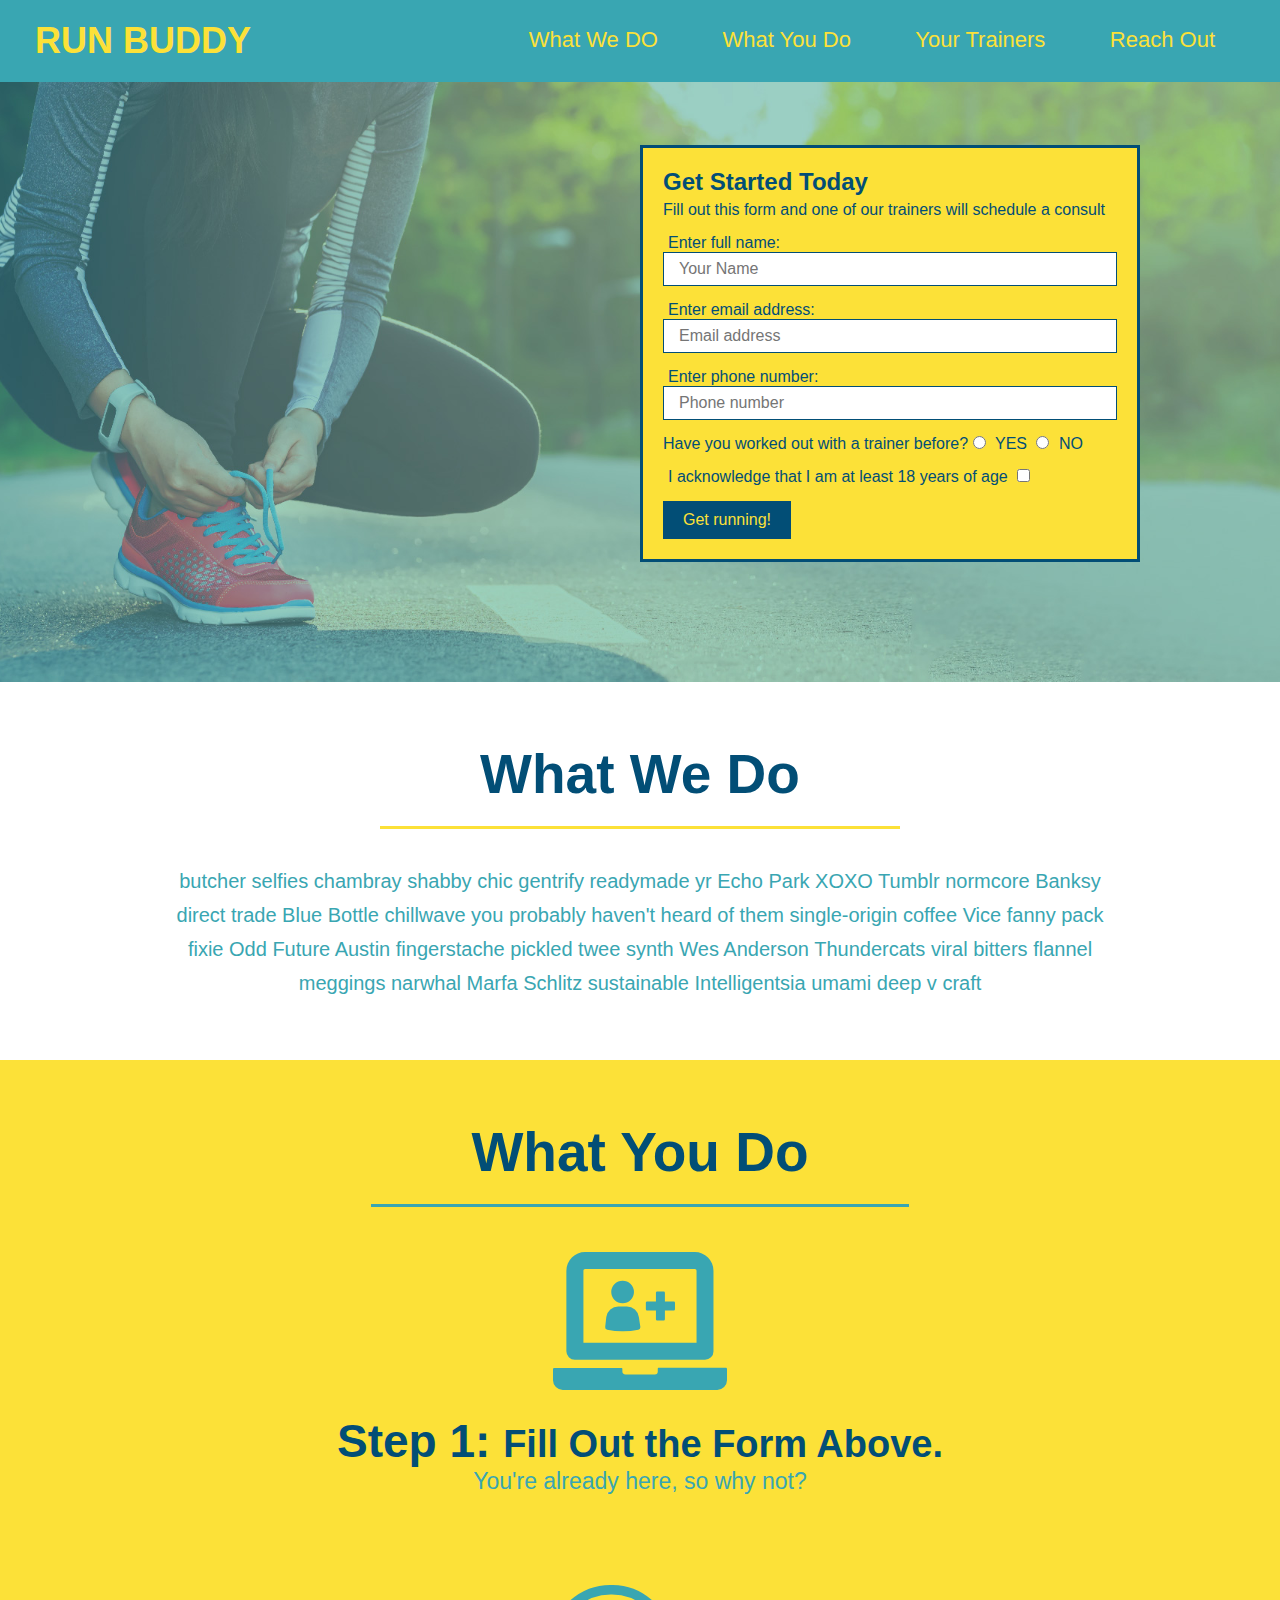
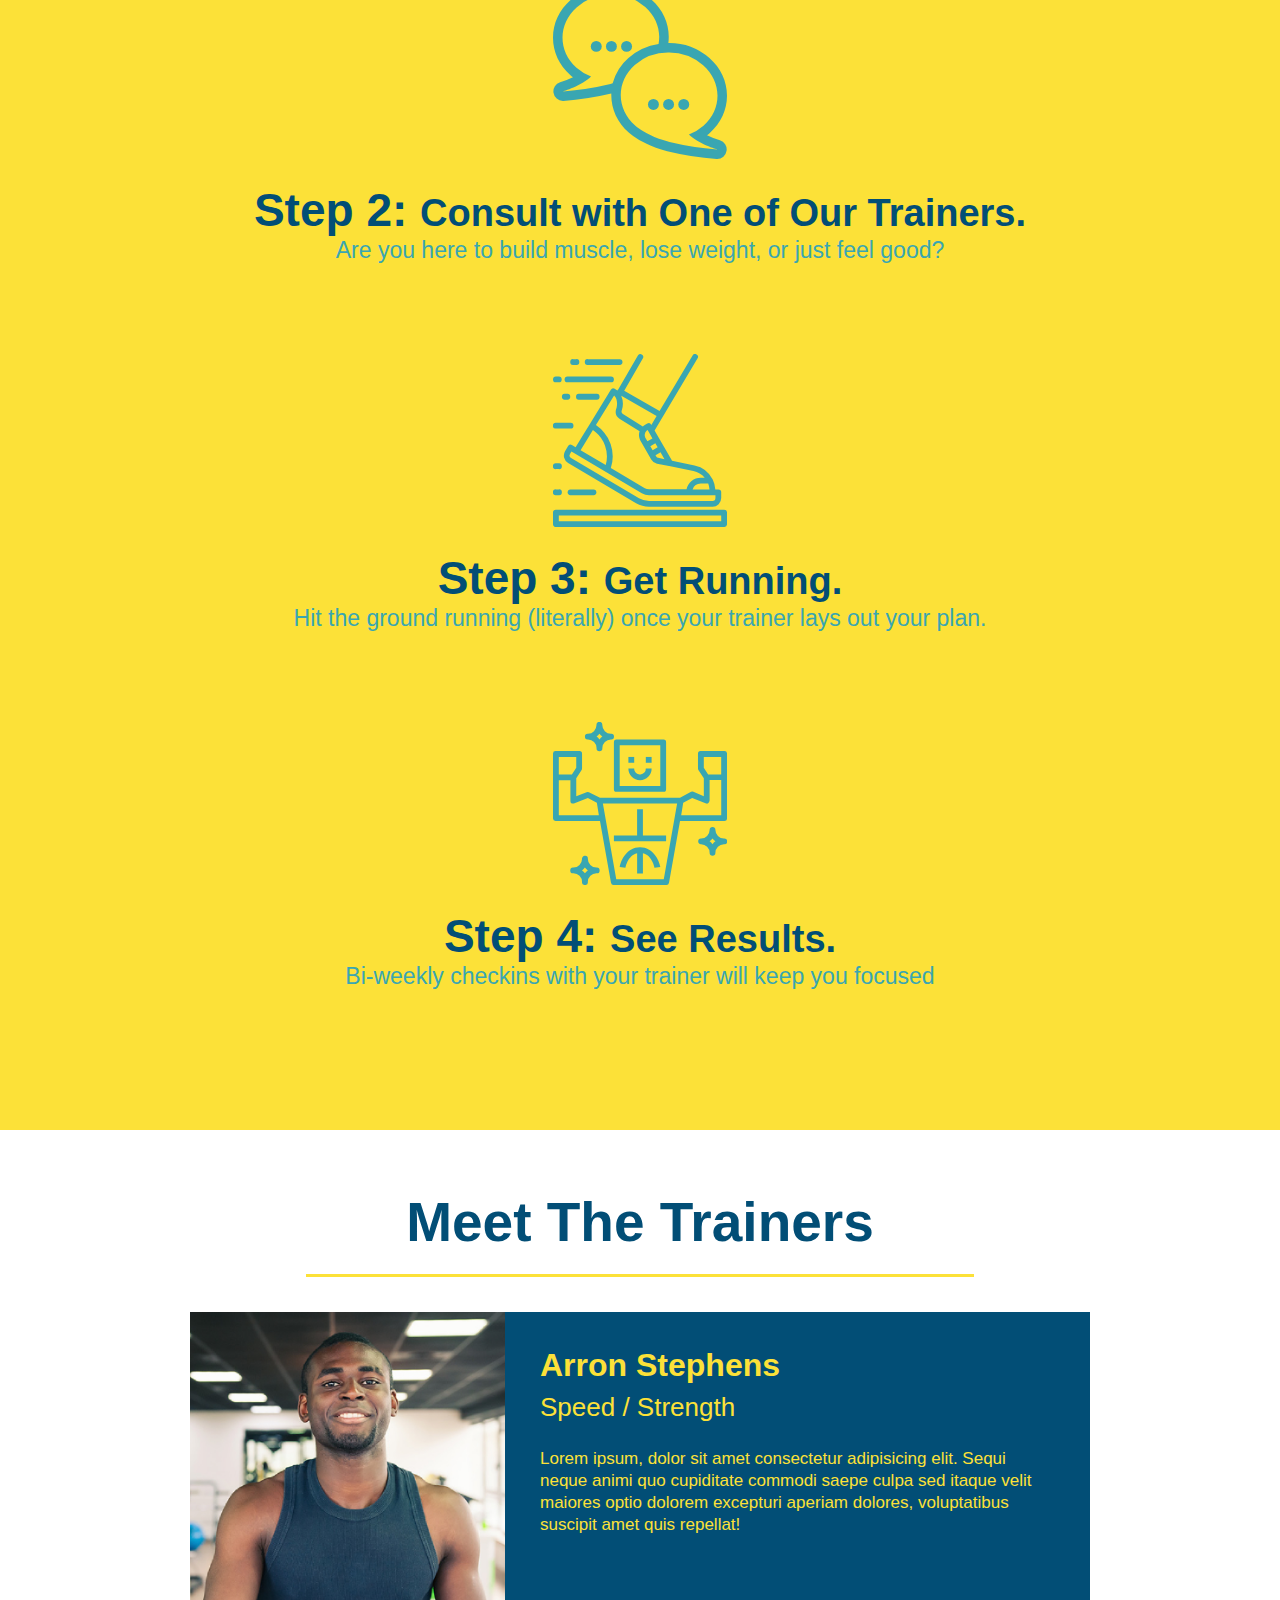
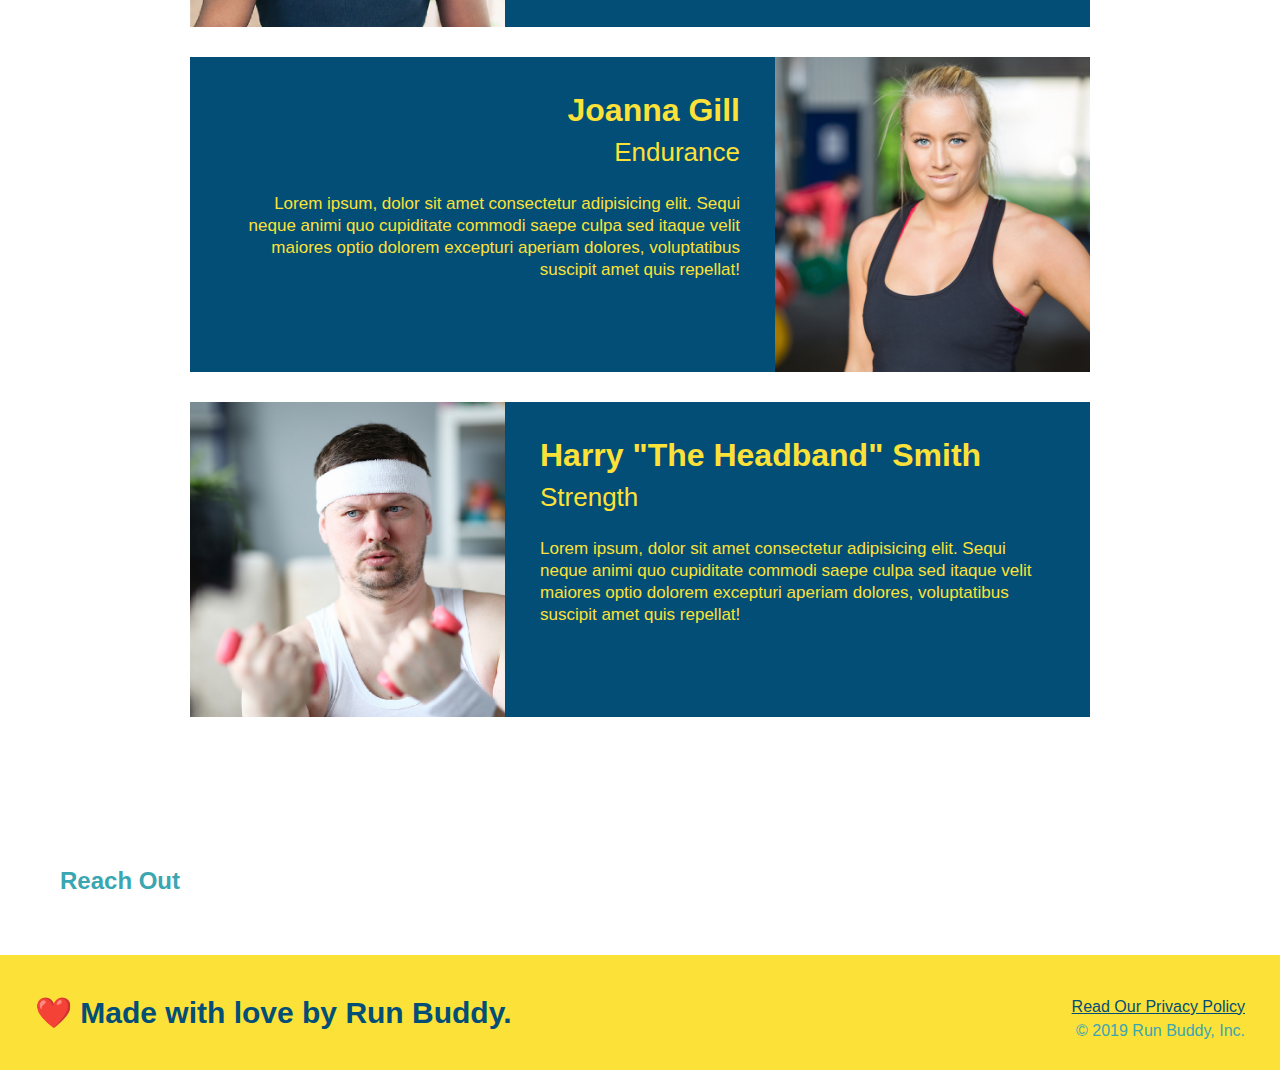
==== index.html @ ff58d026 "completed meet the trainers section" ====
<!DOCTYPE html>
<html lang="en">

<!-- PAGE SET UP AND TITLE SECTION -->

    <head>

    <!-- page links -->

        <!-- external folder link css-->

            <link rel="stylesheet" href="./assets/css/style.css">

        <!-- Character Set -->
        
            <meta charset="UTF-8"/>

        <!-- Title -->

            <title>Run Buddy</title>

    </head>

<!-- END PAGE SET UP AND TITLE SECTION -->

<!-- HEADER AND BODY SECTION -->

    <body>
    
    <!-- navigation -->

            <header>

                <h1> 
        <!-- Link to top directory -->

                    <a href="/">RUN BUDDY</a>
                </h1>
                <nav>
        <!-- Unordered list element-->

                    <ul>
        <!-- List item element-->

                        <li>
        <!-- Anchor element-->

                            <a href="#what-we-do">What We DO</a>
                        </li>
                        <li>
                            <a href="#what-you-do">What You Do</a>
                        </li>
                        <li>
                            <a href="#your-trainers">Your Trainers</a>
                        </li>
                        <li>
                            <a href="#reach-out">Reach Out</a>
                        </li>
                    </ul>
                </nav>
            </header>

<!-- END HEADER SECTION -->

<!-- BEGIN HERO SECTION -->

    <!-- Creates hero/jumbotron -->

            <section class="hero">
                <div class="hero-form">
                    <h3>Get Started Today</h3>
                        <p>Fill out this form and one of our 
                            trainers will schedule a consult</p>

    <!-- Add form element/Sign up form -->

                <form>

        <!-- Add text fields -->

                    <label for="name">Enter full name:</label>
                    <input type="text" placeholder="Your Name" name="name" id="name" class="form-input"/>

                    <label for="email address">Enter email address:</label>
                    <input type="email" placeholder="Email address" name="email" id="email" class="form-input"/>

                    <label for="phone">Enter phone number:</label>
                    <input type="tel" placeholder="Phone number" name="phone" id="phone" class="form-input"/>

        <!-- Add radio button input for customer information -->
                    <p>
                        Have you worked out with a trainer before?

        <!-- Add YES button-->

                        <input type="radio" name="trainer-confirm" id="trainer-yes" />
                        <label for="trainer-yes">YES</label>

        <!-- Add NO button-->

                        <input type="radio" name="trainer-confirm" id="trainer-no" />
                        <label for="trainer-no">NO</label>
                    </p>

        <!-- Add checkbox input for age consent -->
                    <p>
                        <label for="checkbox">
                              I acknowledge that I am at least 18 years of age
                        </label>
                        <input type="checkbox" name="age-confirm" id="checkbox" />

                    </p>

        <!-- Submission button -->

                        <button type="submit">
                            Get running!
                        </button>
                     
                </form>
                
                </div>
            </section>

<!-- END HERO SECTION -->

<!-- BEGIN "what we do" section -->

            <section id="what-we-do" class="intro">
                <h2 Class="section-title primary-border">What We Do</h2>
                <p>
                    butcher selfies chambray shabby chic gentrify readymade yr Echo Park XOXO 
                    Tumblr normcore Banksy direct trade Blue Bottle chillwave you probably haven't 
                    heard of them single-origin coffee Vice fanny pack fixie Odd Future Austin 
                    fingerstache pickled twee synth Wes Anderson Thundercats viral bitters flannel 
                    meggings narwhal Marfa Schlitz sustainable Intelligentsia umami deep v craft
                </p>
            </section>

<!-- END "what we do" section-->

<!-- BEGIN "what you do" section -->

            <section id="what-you-do" class="steps">
                <h2 class="section-title secondary-border">What You Do</h2>

                <div>

    <!-- insert SVG-1 image & Step 1 content-->

                    <img src="./assets/images/01-04-svgs/step-1.svg" alt="" />
                    <h3>Step 1: <span>Fill Out the Form Above.</span></h3>
                    <p>You're already here, so why not?</p>
                </div>

                <div>

    <!-- insert SVG-2 image & Step 2 content -->

                    <img src="./assets/images/01-04-svgs/step-2.svg" alt="" />
                    <h3>Step 2: <span>Consult with One of Our Trainers.</span></h3>
                    <p>Are you here to build muscle, lose weight, or just feel good?</p>
                </div>

                <div>

    <!-- insert SVG-3 image & Step 3 content-->

                    <img src="./assets/images/01-04-svgs/step-3.svg" alt="" />
                    <h3>Step 3: <span>Get Running.</span></h3>
                    <p>Hit the ground running (literally) once your trainer lays out your plan.</p>
                </div>

                <div>

    <!-- insert SVG-4 image & Step 4 content-->

                    <img src="./assets/images/01-04-svgs/step-4.svg" alt="" />
                    <h3>Step 4: <span>See Results.</span></h3>
                    <p>Bi-weekly checkins with your trainer will keep you focused</p>
                </div>

            </section>

<!-- END "what you do" section-->

        
<!-- BEGIN "meet the trainers" section -->

    <!-- TRAINER 1: Arron Stephens -->

            <section id="your-trainers" class="trainers">
                <h2 class="section-title primary-border">
                    Meet The Trainers
                </h2>

                <article class="trainer">
                    <img src="./assets/images/trainer-1.jpg" alt="Arron Stephens in his workout clothes, ready to pump iron" />
                    <div class="trainer-bio text-left">
                        <h3>Arron Stephens</h3>
                        <h4>Speed / Strength</h4>
                        <p>
                            Lorem ipsum, dolor sit amet consectetur adipisicing elit. 
                            Sequi neque animi quo cupiditate commodi saepe culpa sed
                            itaque velit maiores optio dolorem excepturi aperiam dolores, 
                            voluptatibus suscipit amet quis repellat!
                        </p>
                    </div>                  
                </article>
        
    <!-- TRAINER 2: Joanna Gill -->

                <article class="trainer">
                    <div class="trainer-bio text-right">
                        <h3>Joanna Gill</h3>
                        <h4>Endurance</h4>
                        <p>
                            Lorem ipsum, dolor sit amet consectetur adipisicing elit. 
                            Sequi neque animi quo cupiditate commodi saepe culpa sed
                            itaque velit maiores optio dolorem excepturi aperiam dolores, 
                            voluptatibus suscipit amet quis repellat!
                        </p>
                    </div>
                    <img src="./assets/images/trainer-2.jpg" alt="Joanna Gill cooling off after a workout" />
                </article>

    <!-- TRAINER 3: Harry "The Headband" Smith -->

                <article class="trainer">
                    <img src="./assets/images/trainer-3.jpg" alt="Harry Smith wearing a headband and lifting comically small pink weights" />
                    <div class="trainer-bio text-left">
                        <h3>Harry "The Headband" Smith</h3>
                        <h4>Strength</h4>
                        <p>
                            Lorem ipsum, dolor sit amet consectetur adipisicing elit. 
                            Sequi neque animi quo cupiditate commodi saepe culpa sed
                            itaque velit maiores optio dolorem excepturi aperiam dolores, 
                            voluptatibus suscipit amet quis repellat!
                        </p>
                    </div>
                </article>

            </section>

<!-- END "meet the trainers" section -->

<!-- BEGIN "reach out" section -->

            <section id="reach-out">
                <h2>Reach Out</h2>
            </section>

<!-- END "reach out" section -->

        
<!-- BEGIN footer -->

            <footer>
                <h2>
                    ❤️ Made with love by Run Buddy.
                </h2>

<!-- copyright & privacy policy section-->

                    <div>
                        <a href="#">Read Our Privacy Policy</a><br />
                        &copy; 2019 Run Buddy, Inc.
                    </div>

            </footer>

<!-- END footer -->

    </body>

<!-- END body section -->

</html>
---- assets/css/style.css ----
/* BEGIN FULL PAGE STYLE SHEET*/

* {
    margin: 0;
    padding: 0;
    box-sizing: border-box;
}

/* END FULL PAGE STYLE SHEET*/

/* BEGIN header style sheet */

    header {
        padding: 20px 35px;
        background-color: #39a6b2;
    }

    /* apply color, size, weight, and margin to title*/
        header h1 {
            font-weight: bold;
            font-size: 36px;
            color: #fce138;
            margin: 0;
            display: inline;
        }

    /* apply color and text-decoration to header hyperlinks */
        header a {
            text-decoration: none;
            color: #fce138;
        }

    /* moved header hyperlinks to right side of page*/
        header nav {
            float: right;
            margin: 7px 0; 
        }

    /* made the header hyperlinks inline*/
        header nav ul li {
        display: inline;
        }

            header nav ul li a {
            margin: 0 30px;
            font-weight: lighter;
            font-size: 22px;
            }

    /* apply styles and color to body */
        body {
            color: #39a6b2;
            font-family: Arial, Helvetica, sans-serif;
        }

/*BEGIN Footer style sheet*/

    footer {
        background: #fce138;
        width: 100%;
        padding: 40px 35px;
    }
        footer h2 {
            display: inline;
            color: #024e76;
            font-size: 30px;
            margin: 0;
        }

        footer div {
            float: right;
            line-height: 1.5;
            text-align: right;
        }

    footer a {
        color: #024e76;
    }

/*END Footer style sheet*/

/*BEGIN Hero Style Sheet*/
    .hero {
        background-image: url("../images/hero-bg.jpg");
        height: 600px;
        background-size: cover;
        background-position: center;
        position: relative;
    }
/*END Hero Style Sheet*/

/*Sign up box style sheet*/

        .hero-form {
            background-color: #fce138;
            padding: 20px;
            width: 500px;
            color: #024e76;
            border-style: solid;
            border-width: 3px;
            border-color: #024e76;
            position: absolute;
            bottom: 120px;
            right: 140px;
        }

        .hero-form p {
            margin: 5px 0 15px 0;
        }

        .hero-form h3 {
            font-size: 24px;
            margin: 0;
        }

        .form-input {
            border: 1px solid #024e76;
            display: block;
            padding: 7px 15px;
            font-size: 16px;
            color: #024e76;
            width: 100%;
            margin-bottom: 15px;
        }

        .hero-form label {
            margin: 5px 5px;
        }

        .hero-form button {
            color:#fce138;
            background-color: #024e76;
            border: none;
            padding: 10px 20px;
            font-size: 16px;
        }
/*END sign up box style sheet*/

/*BEGIN 'what-we-do' style sheet*/
    .intro {
        text-align: center;
    }

        .intro p {
            margin: 0 auto;
            line-height: 1.7;
            color: #39a6b2;
            width: 80%;
            font-size: 20px;
        }
/*END 'what-we-do' style sheet*/

/*BEGIN 'what-you-do' style sheet*/
      .steps {
          text-align: center;
          background: #fce138;
      }

      .steps div {
          margin-bottom: 80px;
      }

      .steps img {
          width: 15%;
          margin: 10px 0;
      }

      .steps h3 {
          color: #024e76;
          font-size: 46px;
          margin-top:10px;
      }

      .steps p {
          color: #39a6b2;
          font-size: 23px;
      }

      .steps span {
          font-size: 38px;
      }
/*END 'what-you-do' style sheet*/

/* BEGIN Trainer's style sheet*/

      .trainers {
          text-align: center;
      }

      .trainer {
          overflow: auto;
          width: 900px;
          margin: 0 auto 30px auto;
          background: #024e76;
          color: #fce138;
      }

      .trainer img {
        width: 35%;
        float: left;
      }
      
      .trainer-bio {
        padding: 35px;
        float: left;
        width: 65%;
      }

      .trainer-bio h3 {
        font-size: 32px;
        margin-bottom: 8px;
      }
      
      .trainer-bio h4 {
        font-weight: lighter;
        font-size: 26px;
        margin-bottom: 25px;
      }
      
      .trainer-bio p {
        font-size: 17px;
        line-height: 1.3;
      }


/*BEGIN General page style sheet*/

    section {
        padding: 60px; 
    }

    .section-title {
        font-size: 55px;
        color: #024e76;
        margin-bottom: 35px;
        padding: 0 100px 20px 100px;
        display: inline-block;
        border-bottom: 3px solid;
    }
  
    .primary-border {
    border-color: #fce138;
    }
  
    .secondary-border {
    border-color: #39a6b2;
    }
    
    .text-left {
        text-align: left;
      }
      
      .text-right {
        text-align: right;
      }
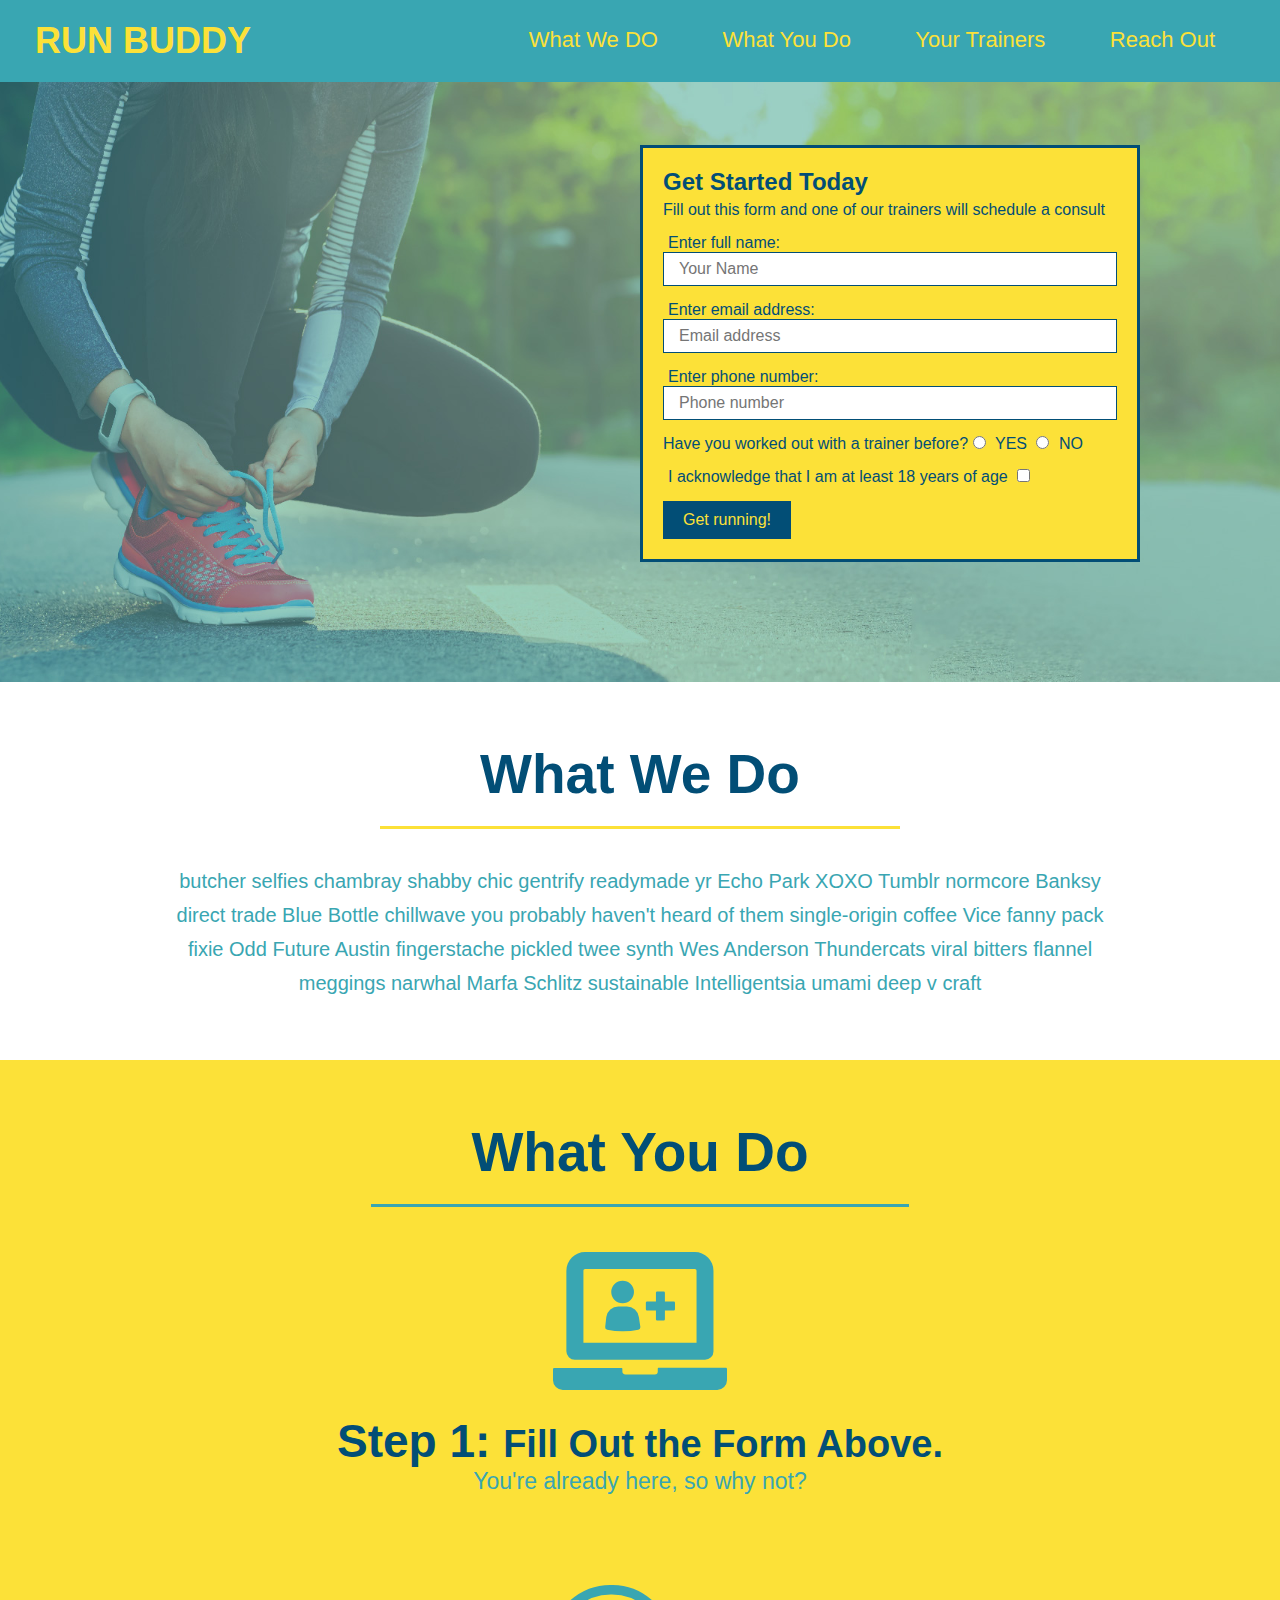
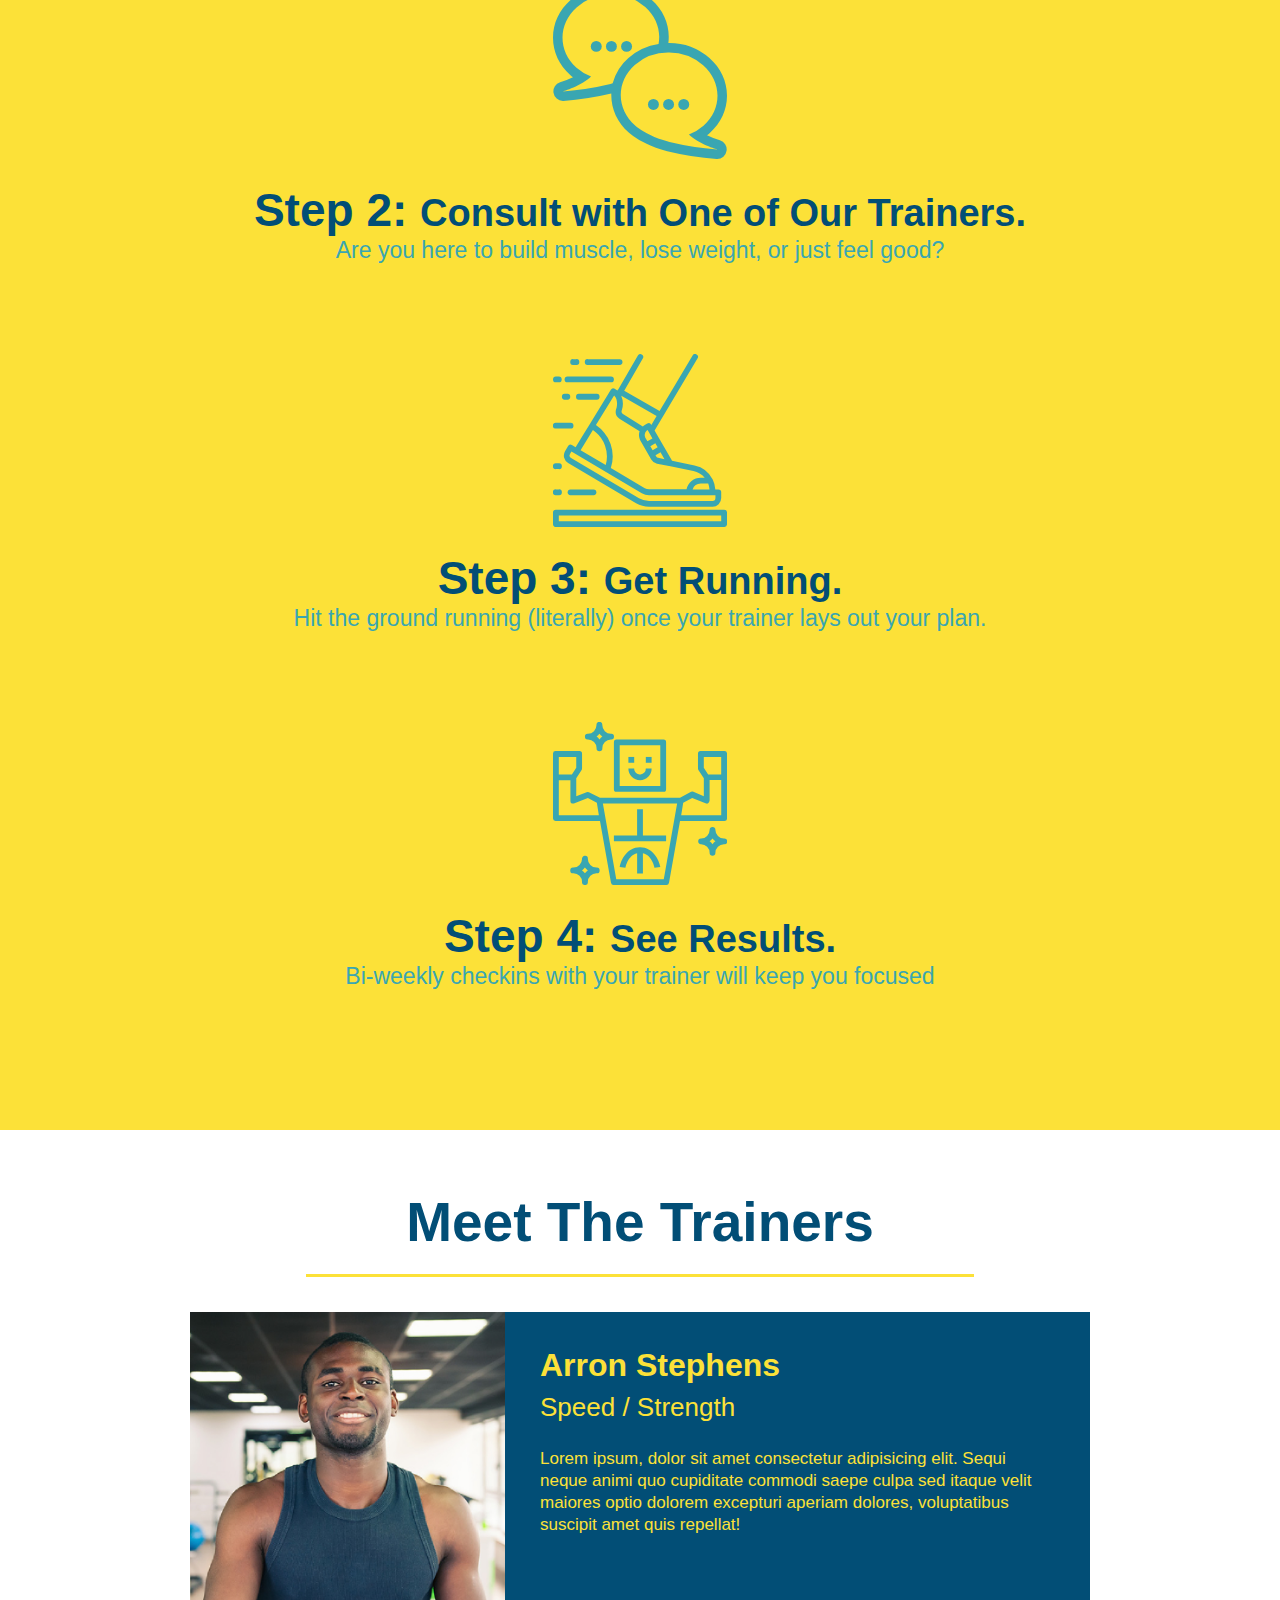
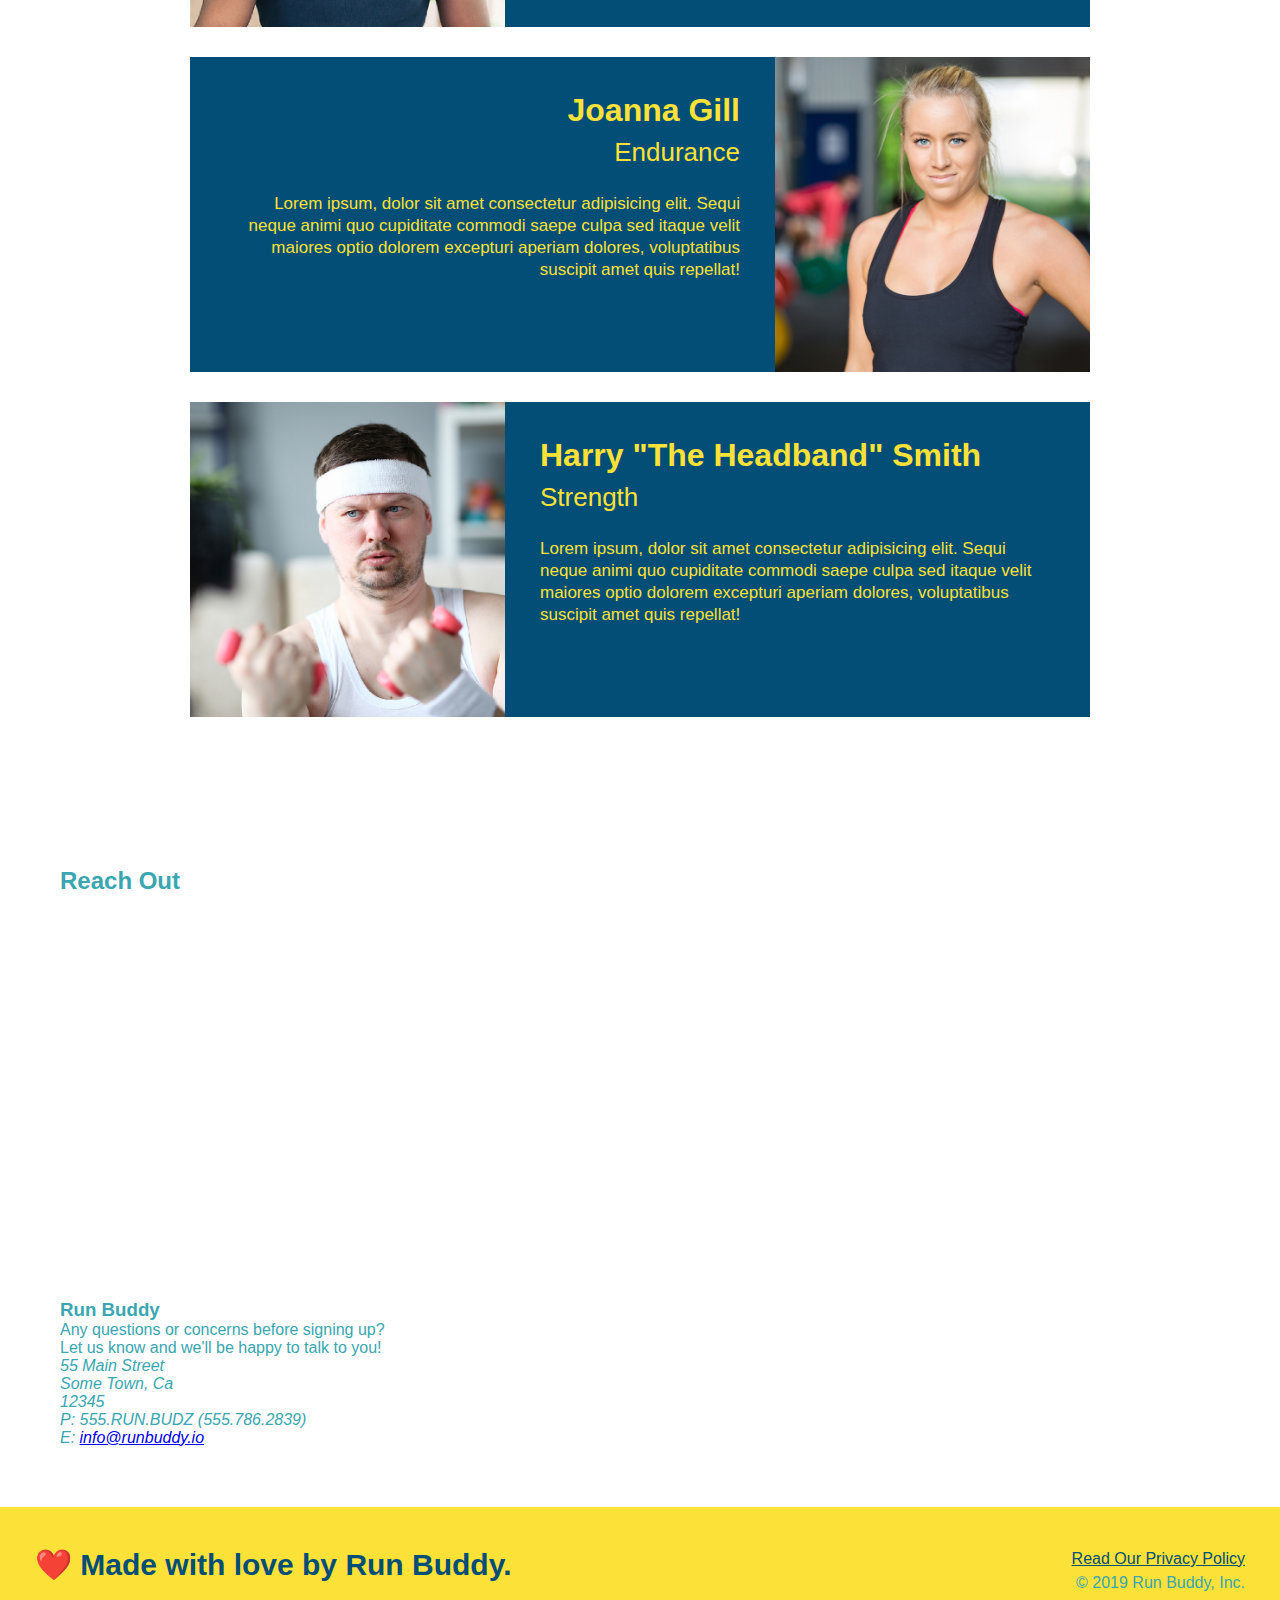
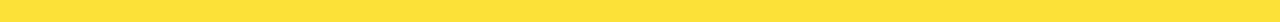
==== commit 9e9c7573: "add iframe - map and contact info" ====
--- a/index.html
+++ b/index.html
@@ -247,7 +247,40 @@
 <!-- BEGIN "reach out" section -->
 
             <section id="reach-out">
-                <h2>Reach Out</h2>
+                <h2>Reach Out
+
+                </h2>
+
+    <!-- Contact container -->
+    
+                <div class="contact-info">
+
+                    <iframe 
+                    src="https://www.google.com/maps/embed?pb=!1m18!1m12!1m3!1d3028.7516954581624!2d-111.89306318434684!3d40.6133017515843!2m3!1f0!2f0!3f0!3m2!1i1024!2i768!4f13.1!3m3!1m2!1s0x875289ad031d9597%3A0x64b063c6a89ed455!2s7400%20State%20St%2C%20Midvale%2C%20UT%2084047!5e0!3m2!1sen!2sus!4v1626980566387!5m2!1sen!2sus" 
+                    width="400" 
+                    height="400" 
+                    style="border:0;" 
+                    allowfullscreen="" 
+                    loading="lazy">
+
+                </iframe>
+
+                  <div>
+                    <h3>Run Buddy</h3>
+                    <p>
+                      Any questions or concerns before signing up?
+                      <br />
+                      Let us know and we'll be happy to talk to you!
+                    </p>
+                    <address>
+                      55 Main Street <br/>
+                      Some Town, Ca <br/>
+                      12345<br />
+                      P: 555.RUN.BUDZ (555.786.2839)<br/>
+                      E: <a href="mailto:info@runbuddy.io">info@runbuddy.io</a>
+                    </address>
+                  </div>
+
             </section>
 
 <!-- END "reach out" section -->
@@ -259,7 +292,7 @@
                 <h2>
                     ❤️ Made with love by Run Buddy.
                 </h2>
-
+    
 <!-- copyright & privacy policy section-->
 
                     <div>
--- a/assets/css/style.css
+++ b/assets/css/style.css
@@ -223,6 +223,7 @@
         line-height: 1.3;
       }
 
+/* END Trainer's style sheet*/
 
 /*BEGIN General page style sheet*/
 
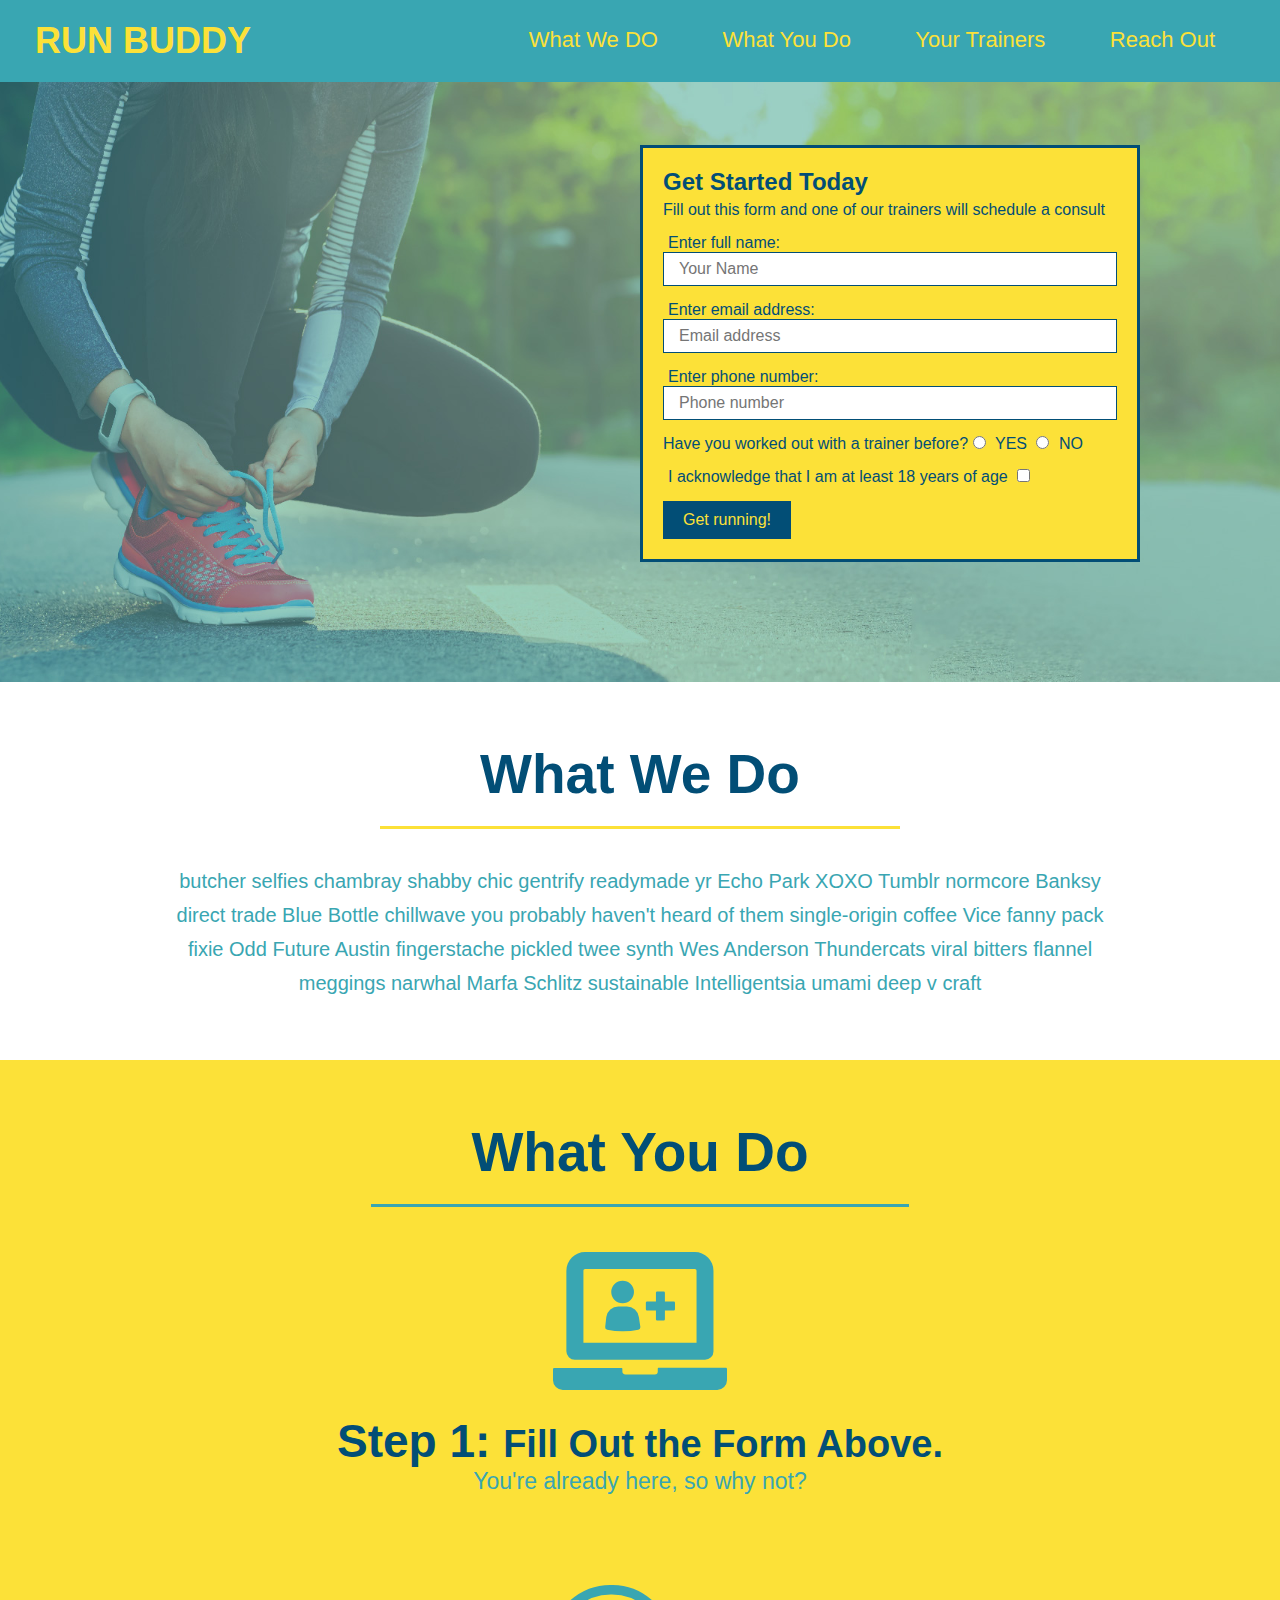
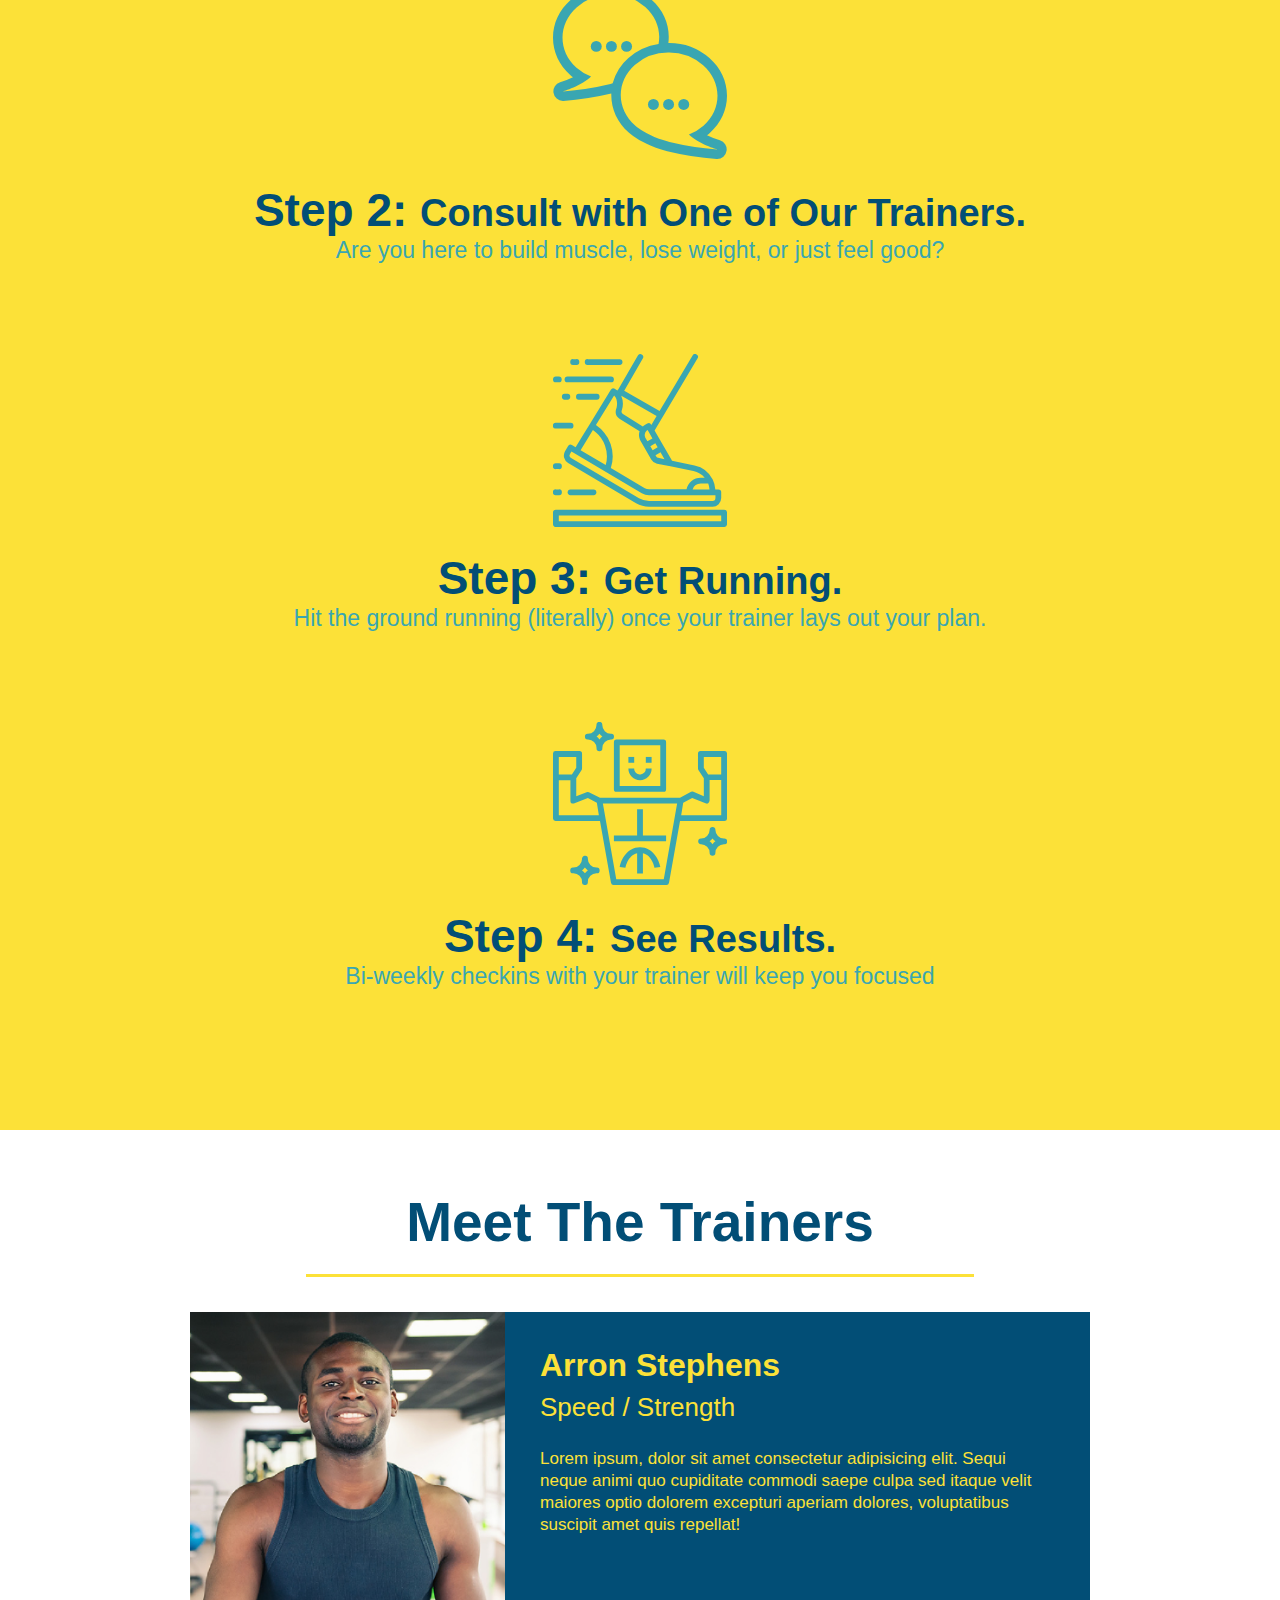
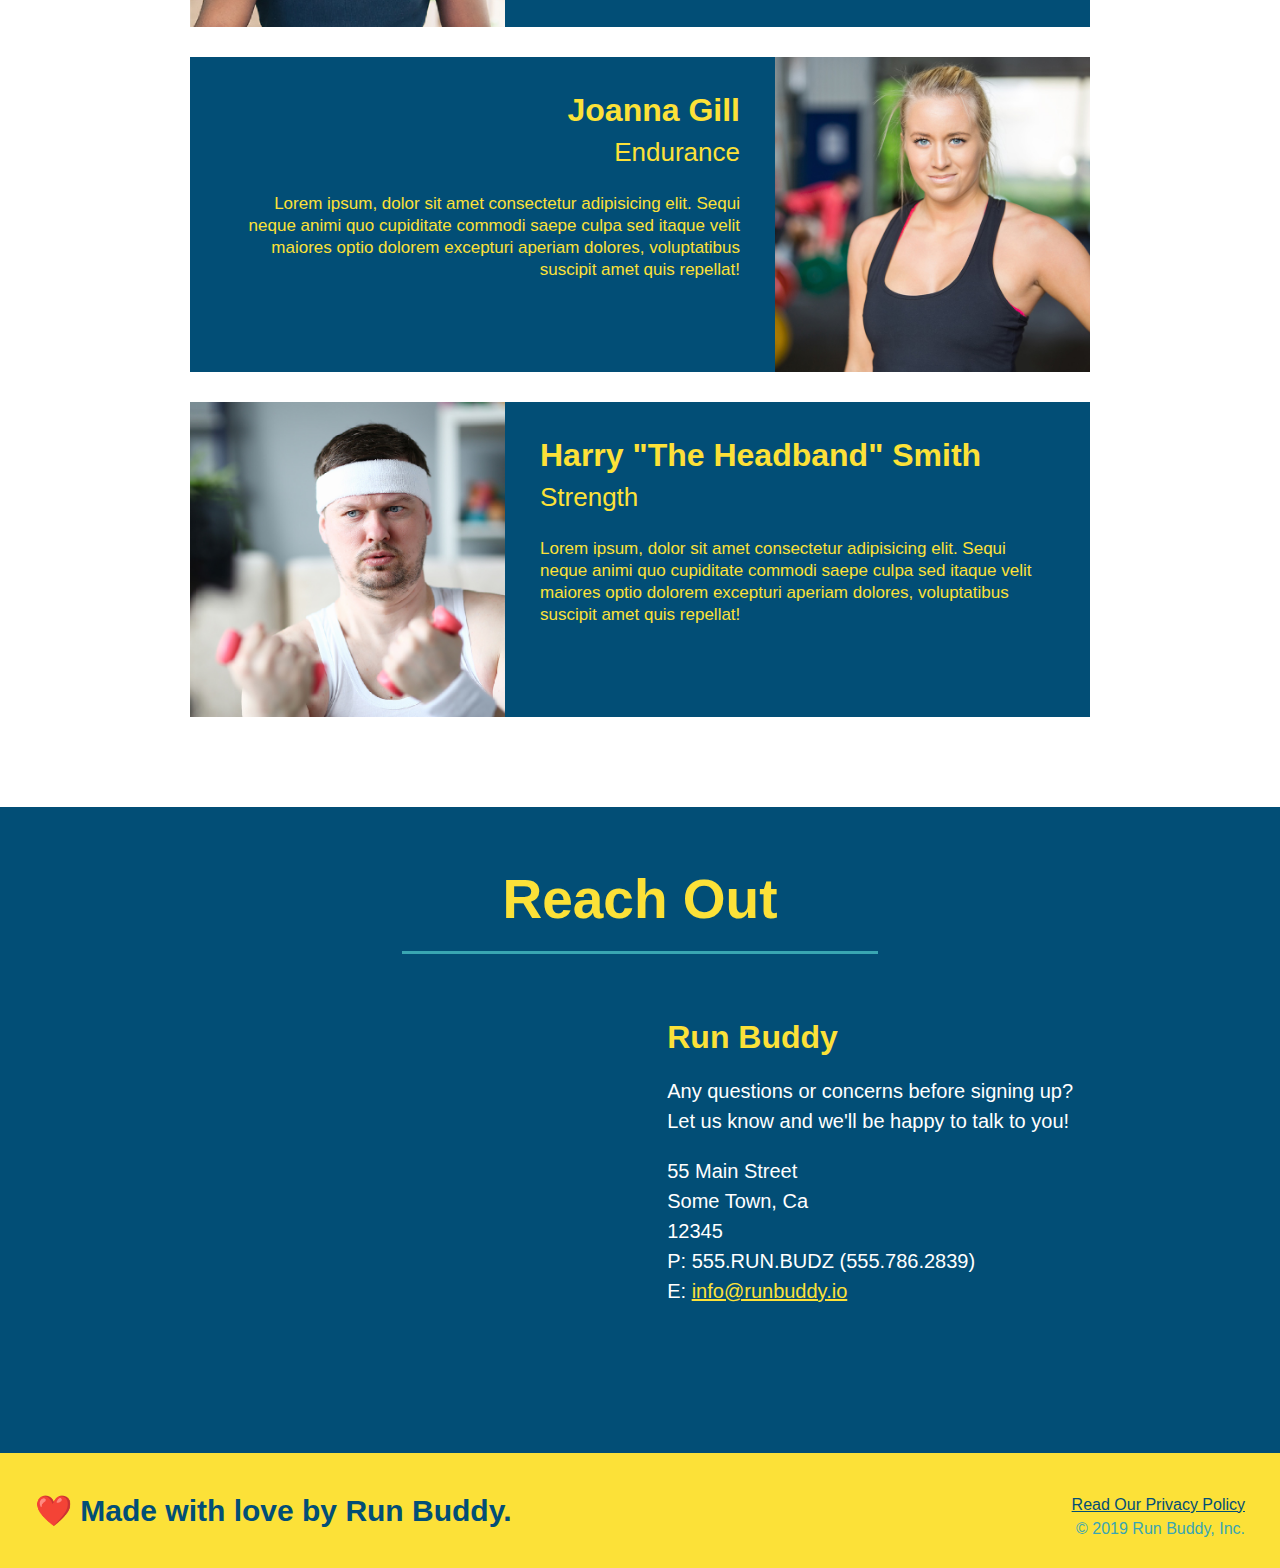
==== commit bff1c58b: "finished with landing page" ====
--- a/index.html
+++ b/index.html
@@ -246,16 +246,18 @@
 
 <!-- BEGIN "reach out" section -->
 
-            <section id="reach-out">
-                <h2>Reach Out
-
-                </h2>
+            <section id="reach-out" class="contact">
+
+                <h2 class="section-title secondary-border">Reach Out</h2>
 
     <!-- Contact container -->
     
                 <div class="contact-info">
 
+    <!-- Map placement -->                
+            
                     <iframe 
+
                     src="https://www.google.com/maps/embed?pb=!1m18!1m12!1m3!1d3028.7516954581624!2d-111.89306318434684!3d40.6133017515843!2m3!1f0!2f0!3f0!3m2!1i1024!2i768!4f13.1!3m3!1m2!1s0x875289ad031d9597%3A0x64b063c6a89ed455!2s7400%20State%20St%2C%20Midvale%2C%20UT%2084047!5e0!3m2!1sen!2sus!4v1626980566387!5m2!1sen!2sus" 
                     width="400" 
                     height="400" 
@@ -263,15 +265,20 @@
                     allowfullscreen="" 
                     loading="lazy">
 
-                </iframe>
+                    </iframe>
 
                   <div>
+    
+    <!-- Contact info placement-->
+
                     <h3>Run Buddy</h3>
+
                     <p>
                       Any questions or concerns before signing up?
                       <br />
                       Let us know and we'll be happy to talk to you!
                     </p>
+
                     <address>
                       55 Main Street <br/>
                       Some Town, Ca <br/>
@@ -279,7 +286,8 @@
                       P: 555.RUN.BUDZ (555.786.2839)<br/>
                       E: <a href="mailto:info@runbuddy.io">info@runbuddy.io</a>
                     </address>
-                  </div>
+
+                </div>
 
             </section>
 
--- a/assets/css/style.css
+++ b/assets/css/style.css
@@ -225,6 +225,50 @@
 
 /* END Trainer's style sheet*/
 
+/*BEGIN reach out style sheet*/
+
+      .contact {
+          text-align: center;
+          background-color: #024e76;
+      }
+
+      .contact h2 {
+          color: #fce138;
+      }
+
+      .contact-info iframe {
+        width: 400px;
+        height: 400px;
+      }
+
+      .contact-info div {
+        width: 410px;
+        display: inline-block;
+        vertical-align: top;
+        text-align: left;
+        margin: 30px 0 0 60px;
+        color: white;
+      }
+
+      .contact-info h3 {
+        color: #fce138;
+        font-size: 32px;
+      }
+      
+      .contact-info p, .contact-info address {
+        margin: 20px 0;
+        line-height: 1.5;
+        font-size: 20px;
+        font-style: normal;
+      }
+      
+      .contact-info a {
+        color: #fce138;
+      }
+      
+
+/* END reach out style sheet*/
+
 /*BEGIN General page style sheet*/
 
     section {
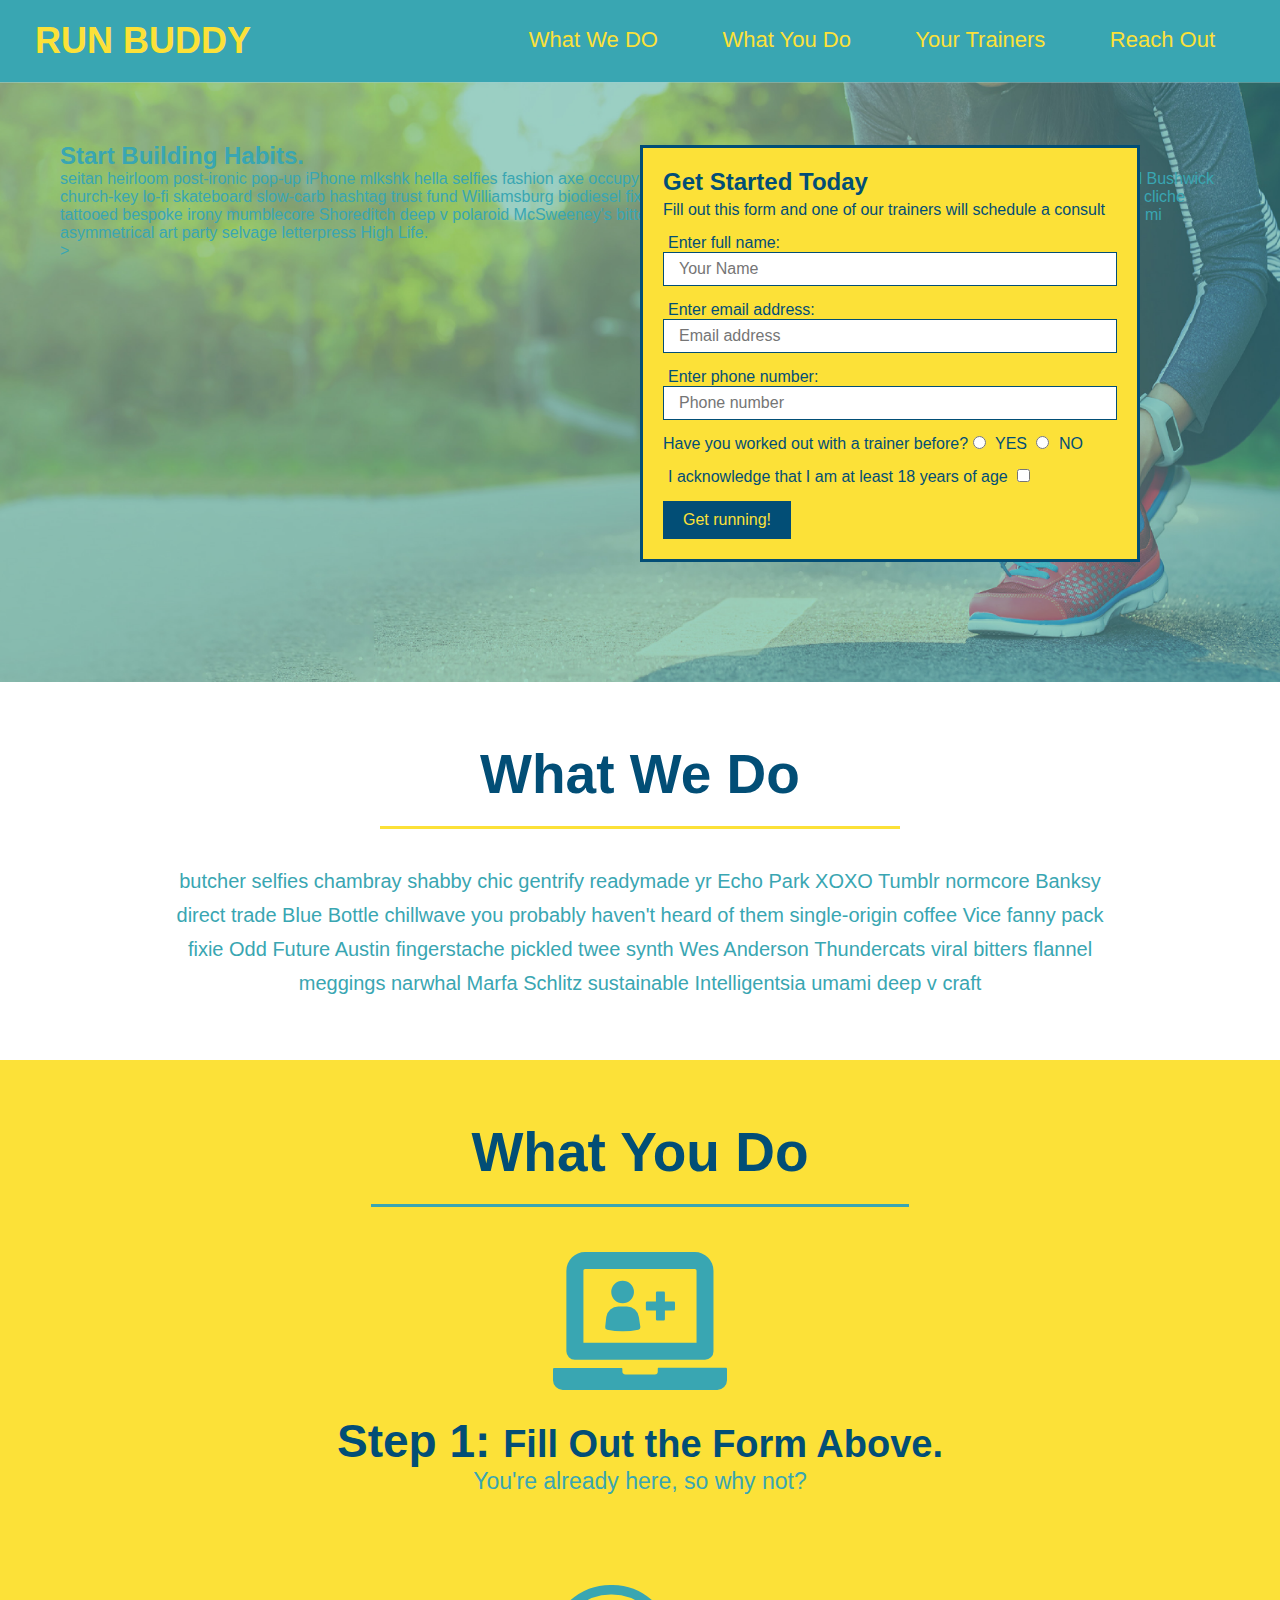
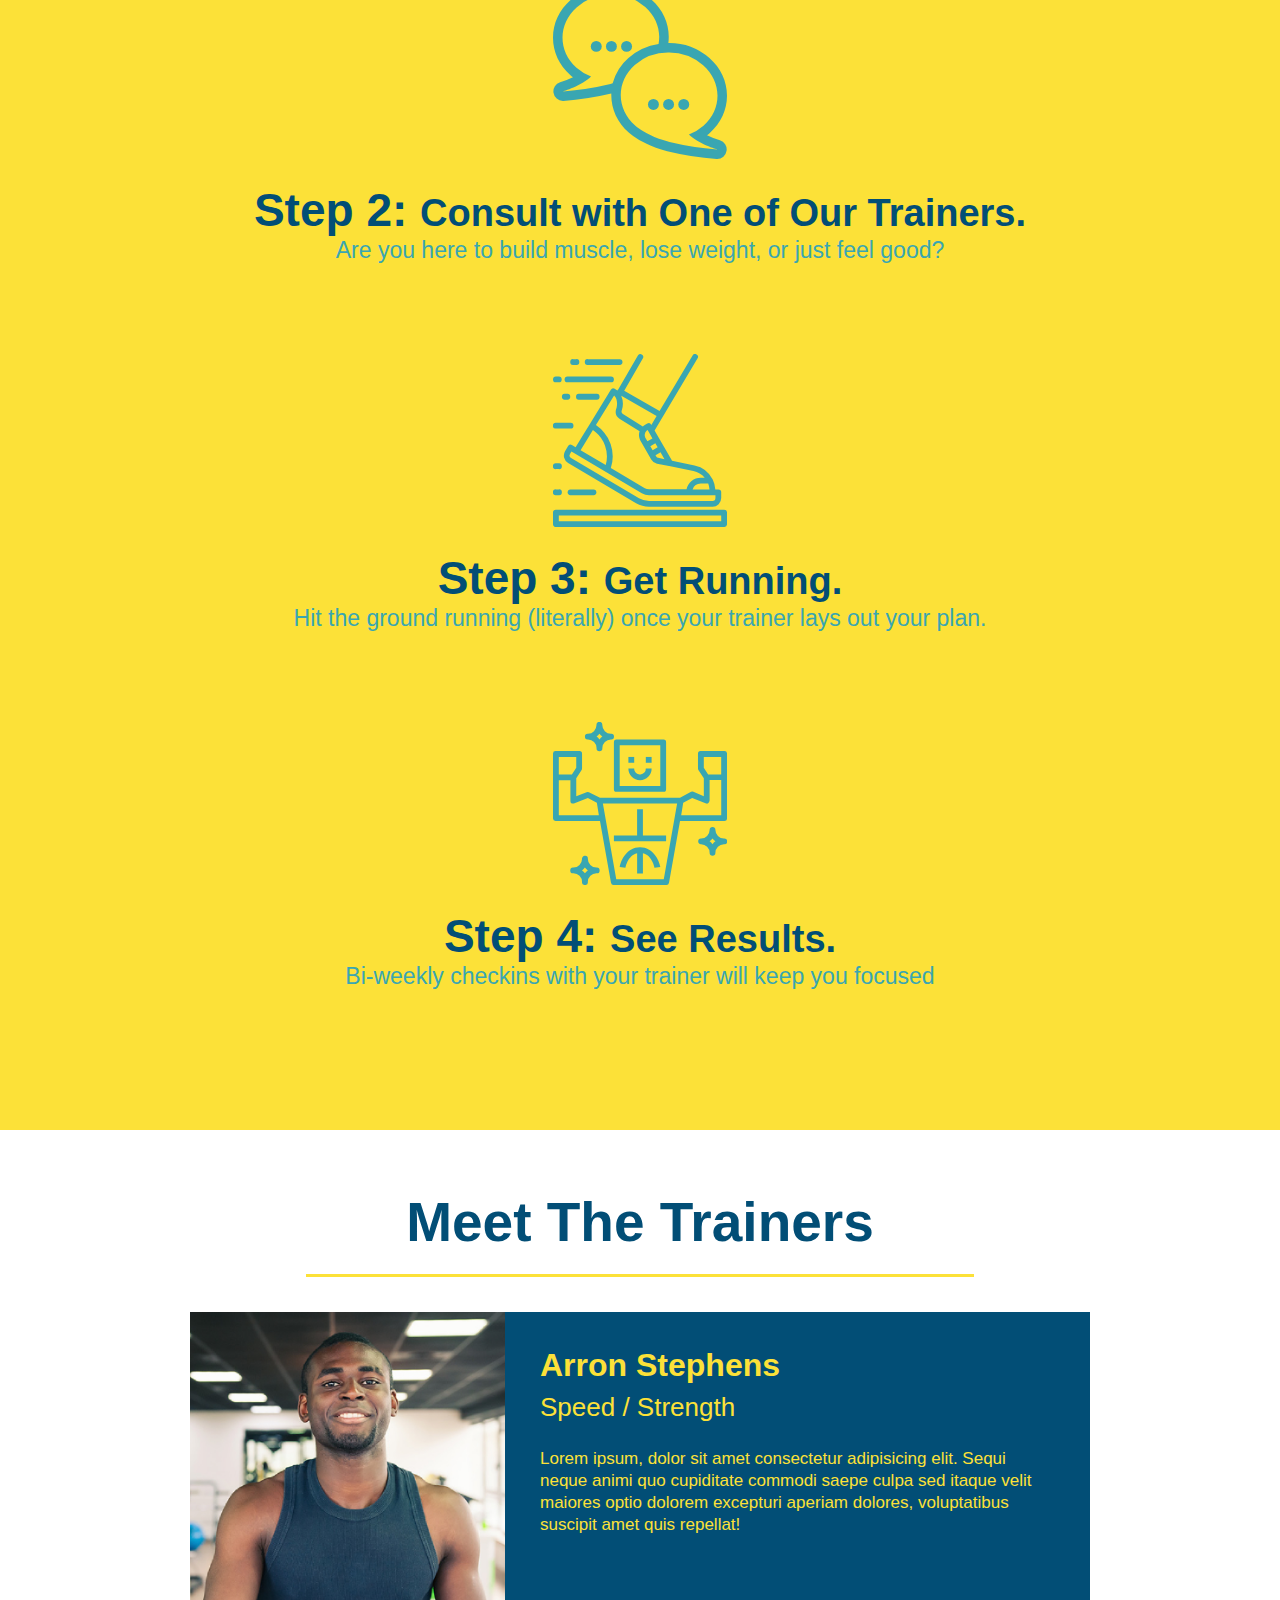
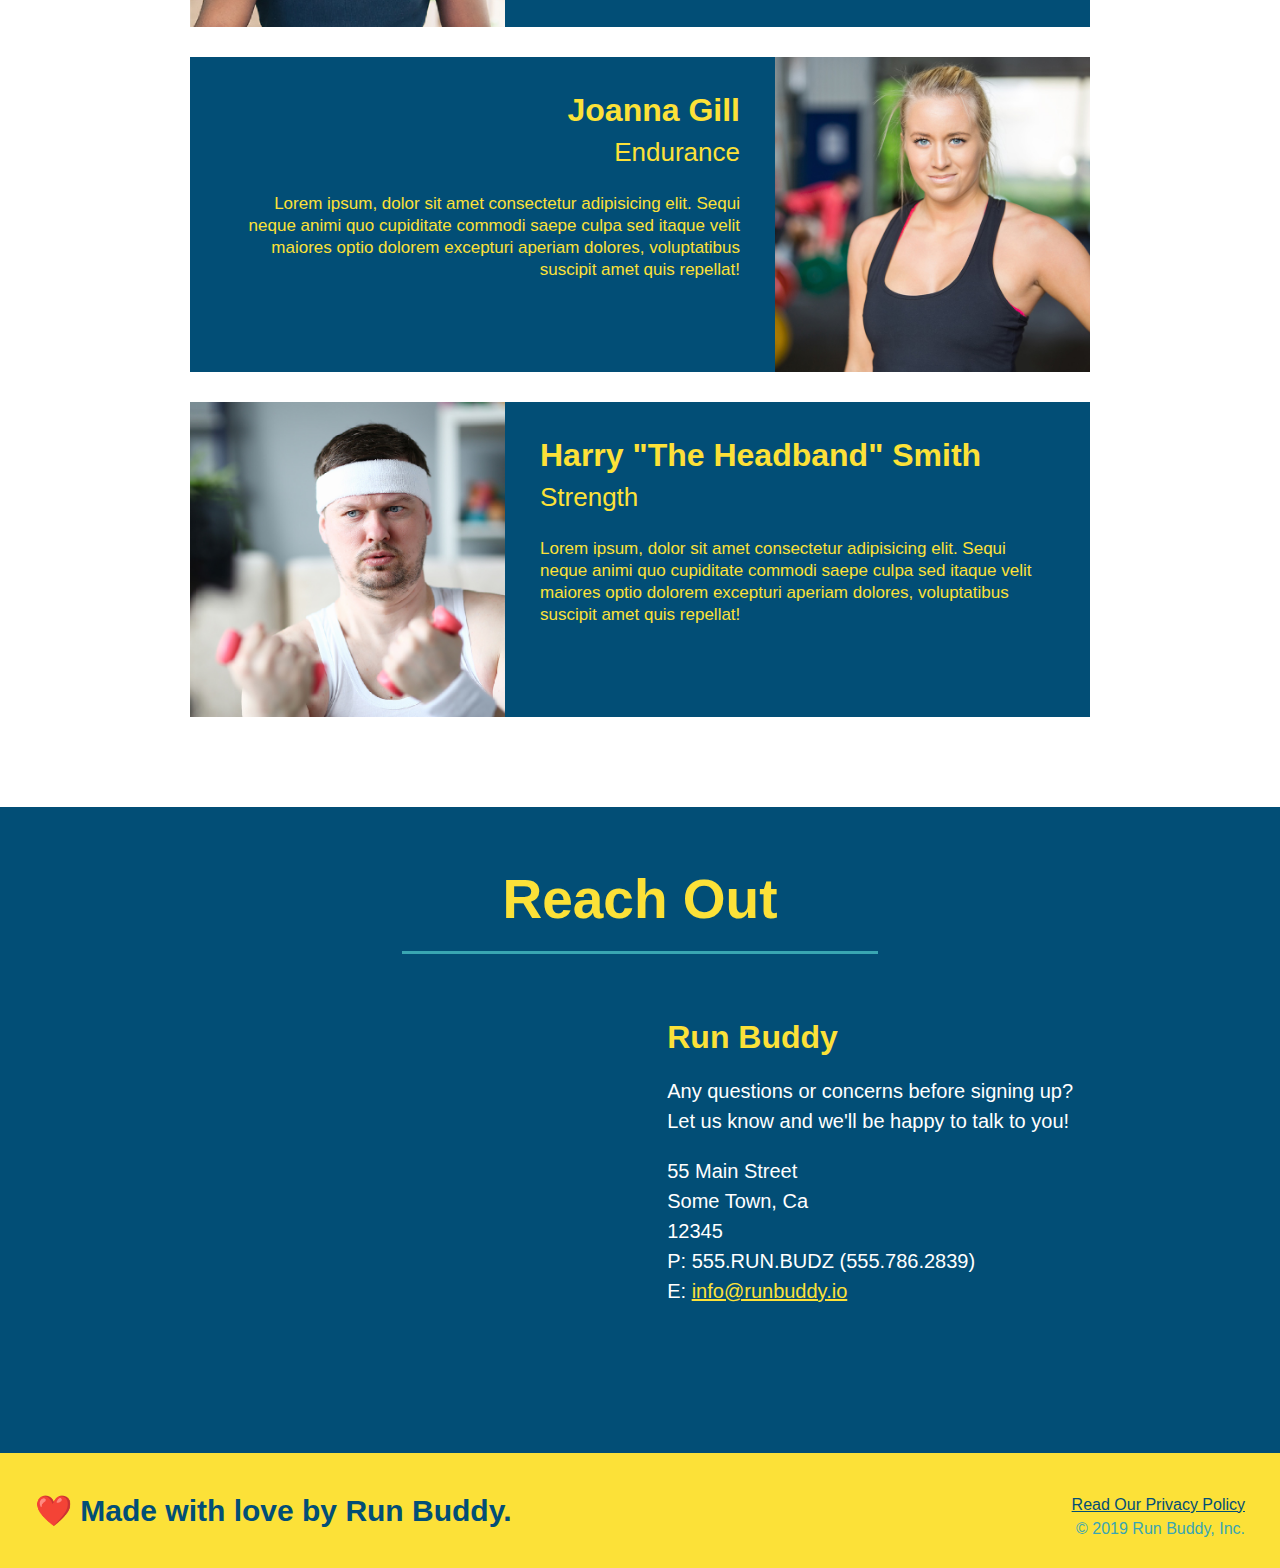
==== commit 0cd66441: "add content to hero, replace image" ====
--- a/index.html
+++ b/index.html
@@ -34,15 +34,18 @@
                 <h1> 
         <!-- Link to top directory -->
 
-                    <a href="/">RUN BUDDY</a>
+                    <a href="/SIRS0UP.github.io/">RUN BUDDY</a>
                 </h1>
                 <nav>
+                    
         <!-- Unordered list element-->
 
                     <ul>
+
         <!-- List item element-->
 
                         <li>
+
         <!-- Anchor element-->
 
                             <a href="#what-we-do">What We DO</a>
@@ -66,7 +69,13 @@
 
     <!-- Creates hero/jumbotron -->
 
-            <section class="hero">
+            <section class="hero"
+             class="hero-cta">
+                <h2>Start Building Habits.</h2>
+                <p>
+                  seitan heirloom post-ironic pop-up iPhone mlkshk hella selfies fashion axe occupy readymade put a bird on it messenger bag Wes Anderson Schlitz plaid Bushwick church-key lo-fi skateboard slow-carb hashtag trust fund Williamsburg biodiesel fixie farm-to-table 8-bit banjo XOXO Banksy chillwave bicycle rights retro cliche tattooed bespoke irony mumblecore Shoreditch deep v polaroid McSweeney's bitters cray gentrify tofu Marfa you probably haven't heard of them yr banh mi asymmetrical art party selvage letterpress High Life.
+                </p>
+              </div>>
                 <div class="hero-form">
                     <h3>Get Started Today</h3>
                         <p>Fill out this form and one of our 
@@ -304,7 +313,7 @@
 <!-- copyright & privacy policy section-->
 
                     <div>
-                        <a href="#">Read Our Privacy Policy</a><br />
+                        <a href="./privacy-policy.html">Read Our Privacy Policy</a><br />
                         &copy; 2019 Run Buddy, Inc.
                     </div>
 
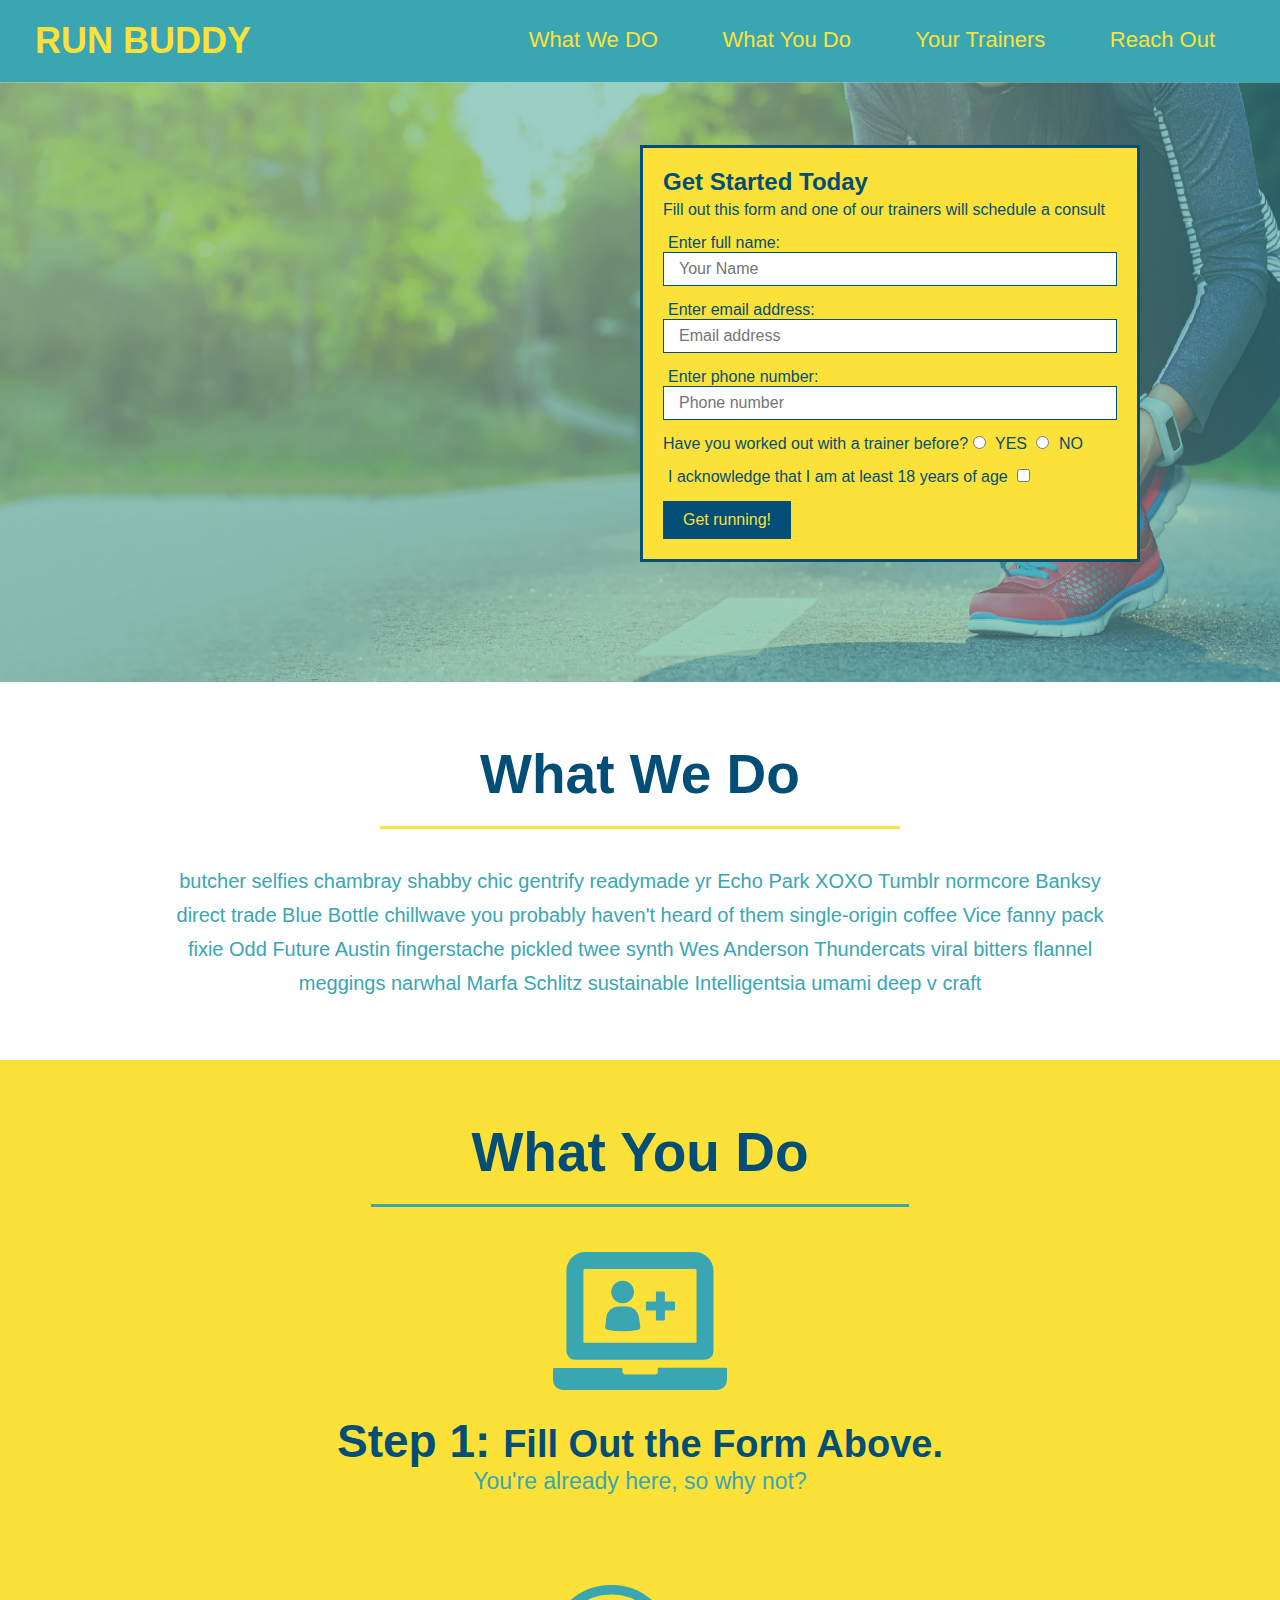
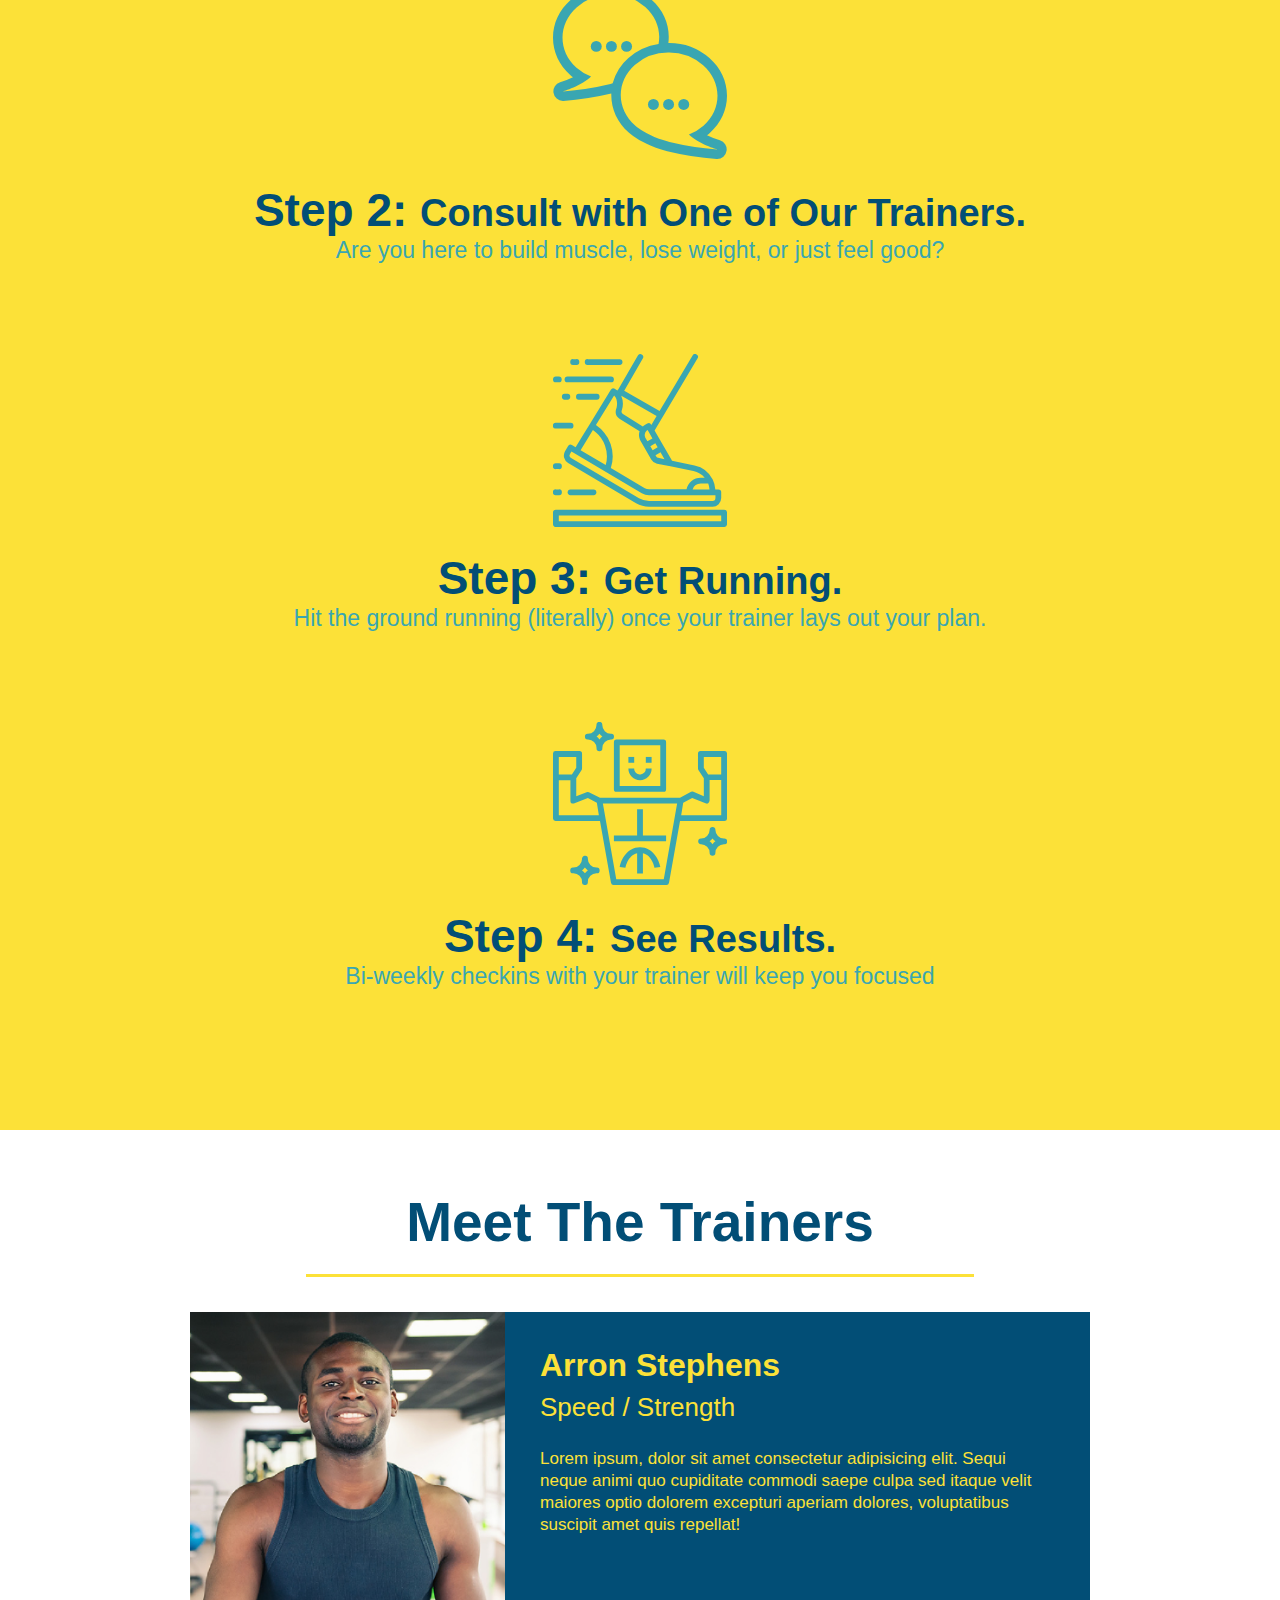
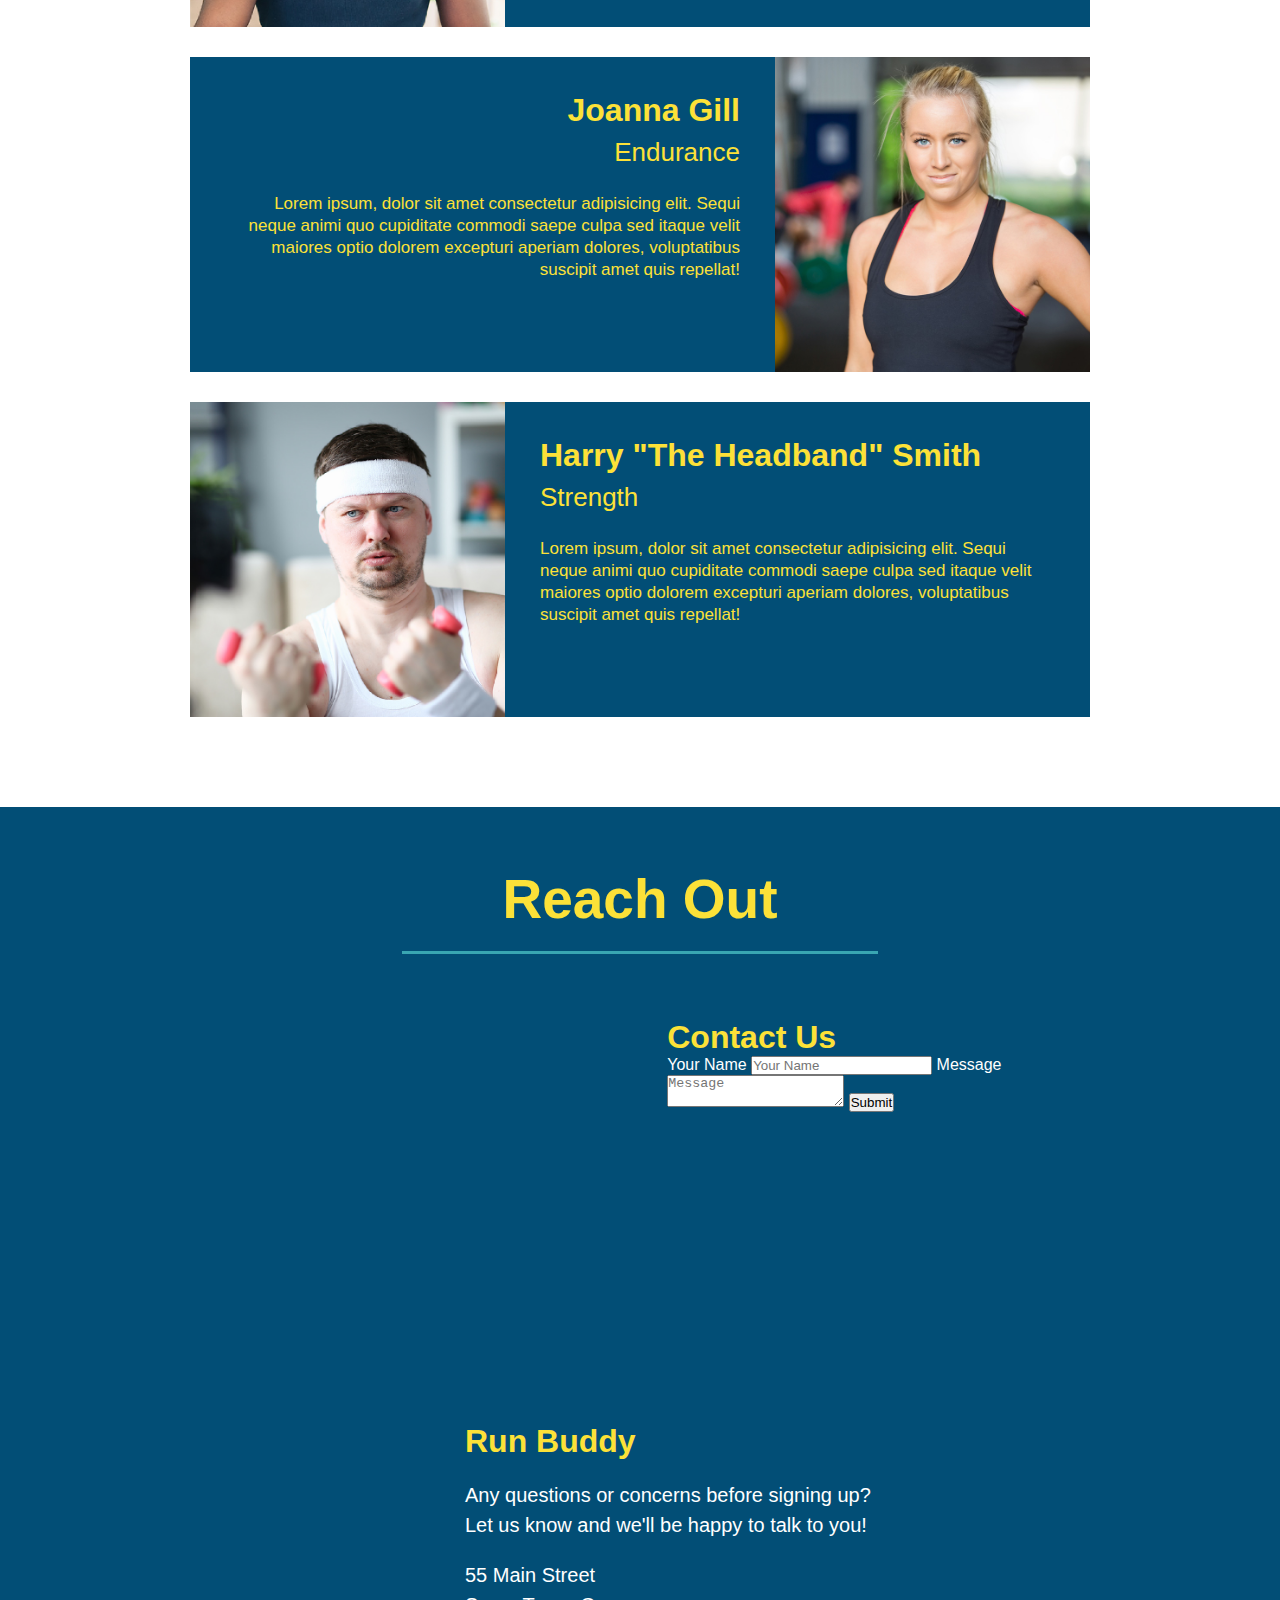
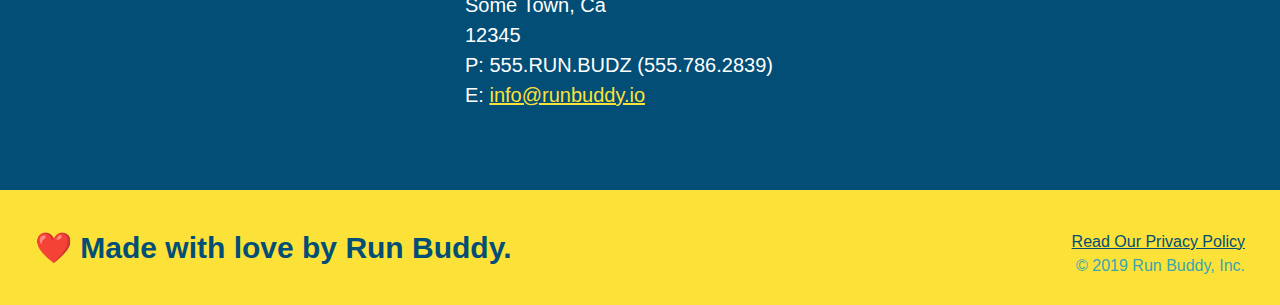
==== commit d4d90f32: "add contact form" ====
--- a/index.html
+++ b/index.html
@@ -69,13 +69,7 @@
 
     <!-- Creates hero/jumbotron -->
 
-            <section class="hero"
-             class="hero-cta">
-                <h2>Start Building Habits.</h2>
-                <p>
-                  seitan heirloom post-ironic pop-up iPhone mlkshk hella selfies fashion axe occupy readymade put a bird on it messenger bag Wes Anderson Schlitz plaid Bushwick church-key lo-fi skateboard slow-carb hashtag trust fund Williamsburg biodiesel fixie farm-to-table 8-bit banjo XOXO Banksy chillwave bicycle rights retro cliche tattooed bespoke irony mumblecore Shoreditch deep v polaroid McSweeney's bitters cray gentrify tofu Marfa you probably haven't heard of them yr banh mi asymmetrical art party selvage letterpress High Life.
-                </p>
-              </div>>
+            <section class="hero">
                 <div class="hero-form">
                     <h3>Get Started Today</h3>
                         <p>Fill out this form and one of our 
@@ -276,6 +270,21 @@
 
                     </iframe>
 
+  <!-- Contact form -->
+                
+                    <div class="contact-form">
+                        <h3>Contact Us</h3>
+                        <form>
+                            <label for="contact-name">Your Name</label>
+                            <input type="text" id="contact-name" placeholder="Your Name" />
+
+                            <label for="contact-message">Message</label>
+                            <textarea id="contact-message" placeholder="Message"></textarea>
+
+                            <button type="submit>">Submit</button>
+                        </form>
+                    </div>
+                    
                   <div>
     
     <!-- Contact info placement-->
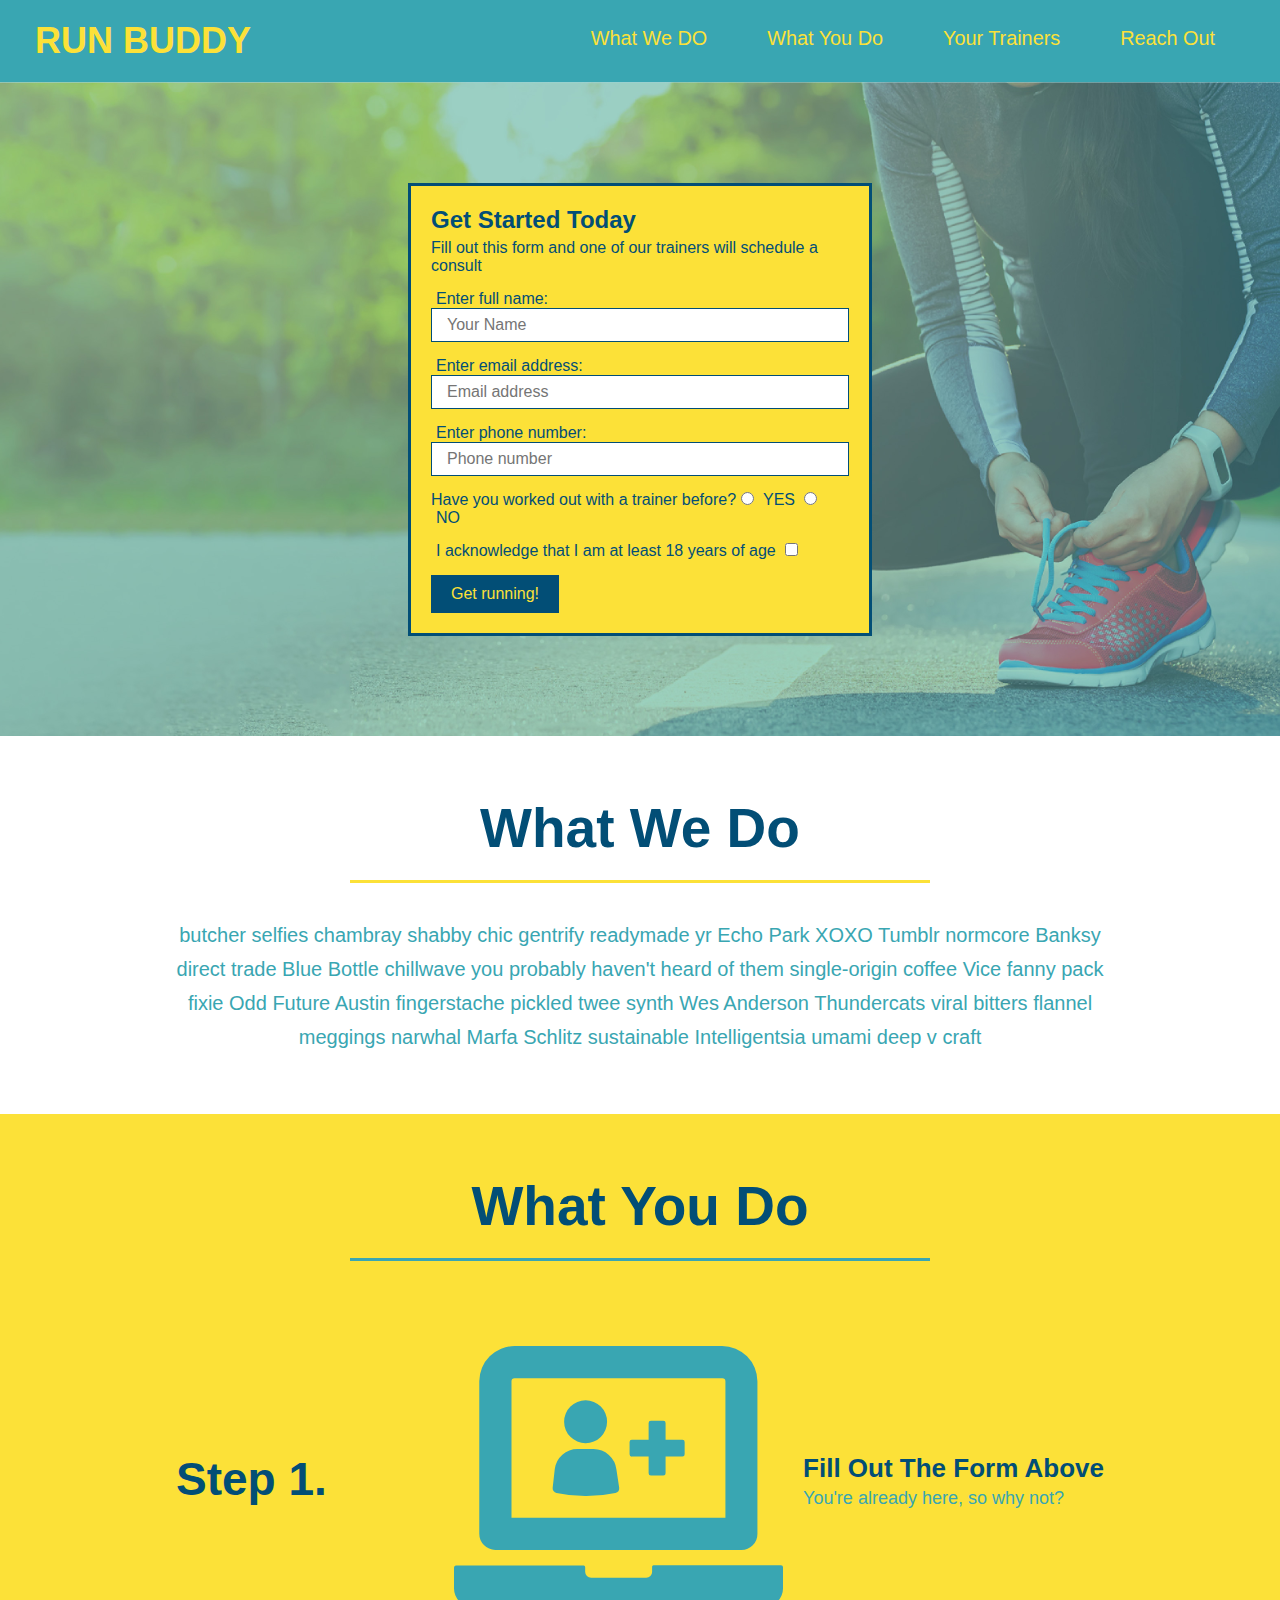
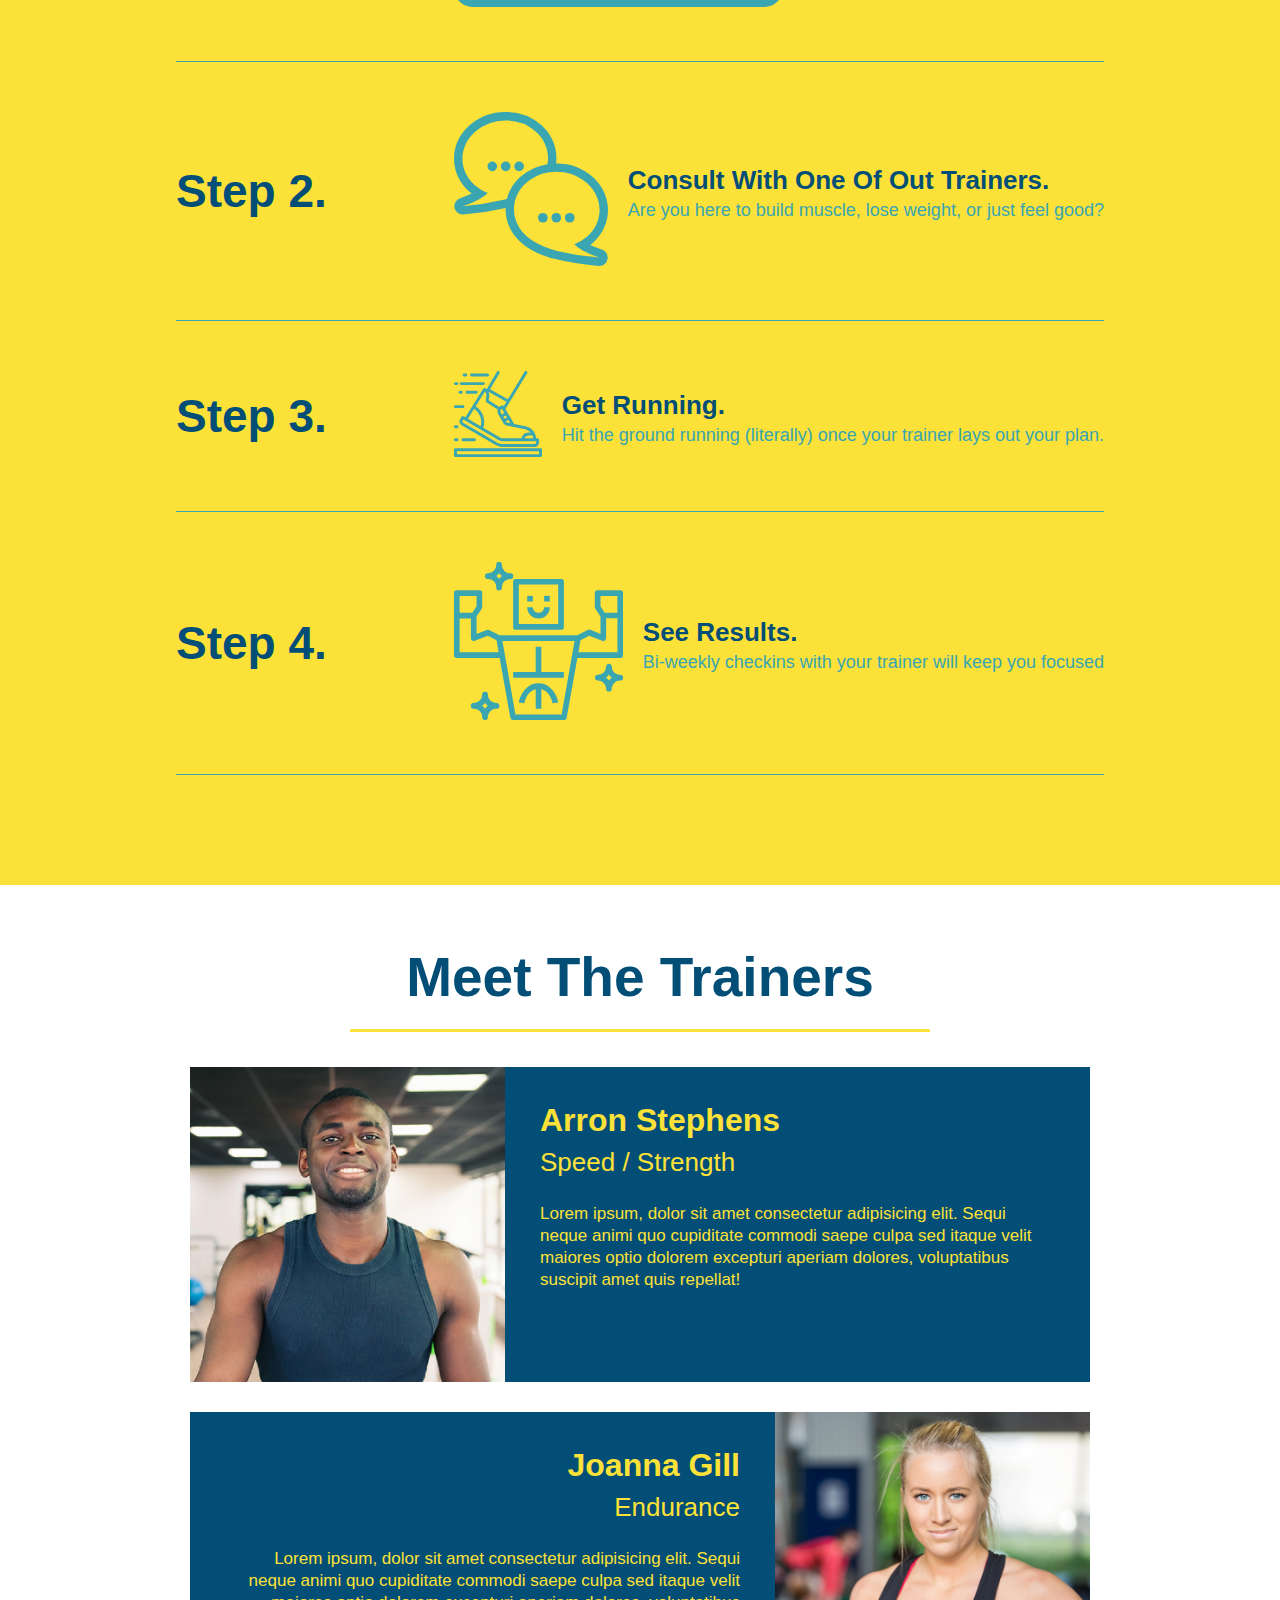
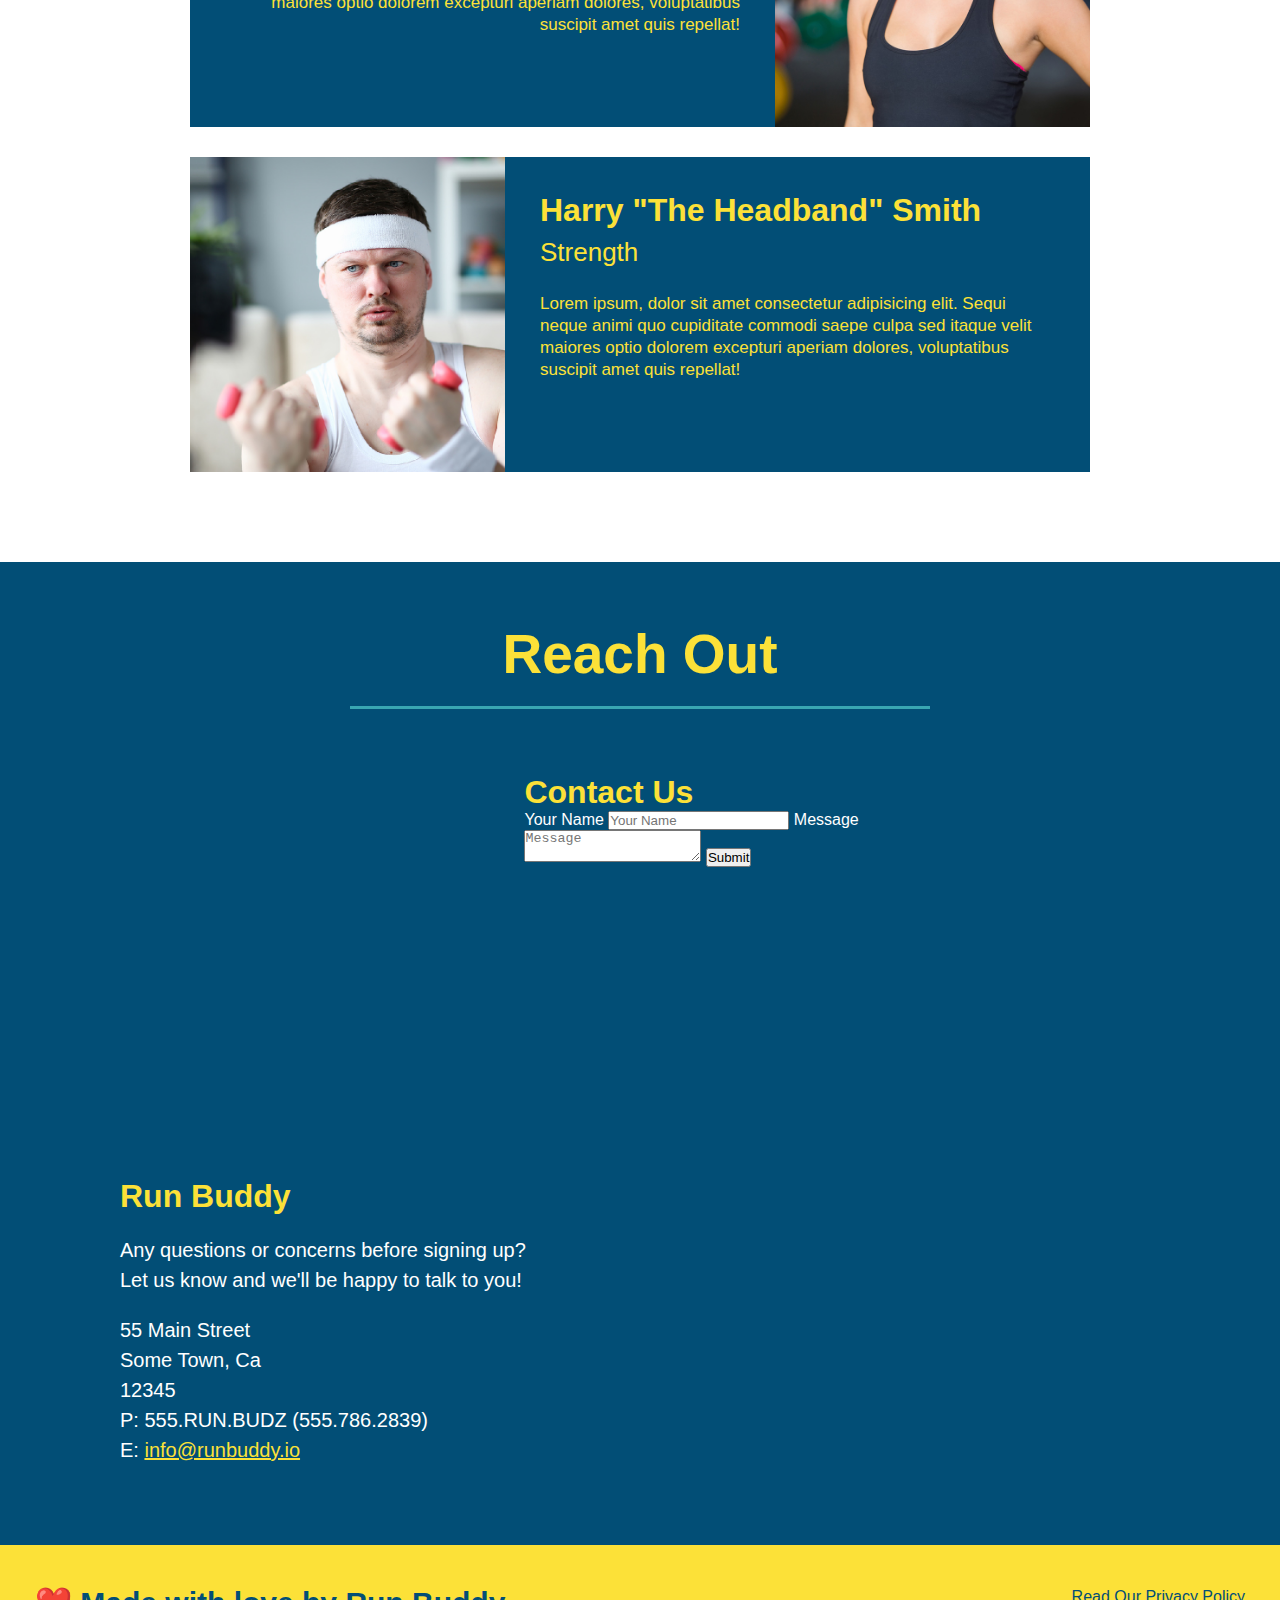
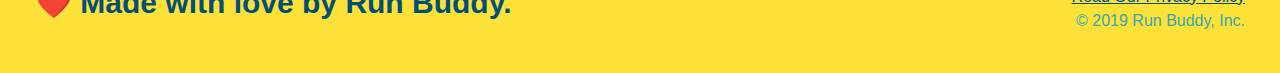
==== commit 8d485ac3: "add flexbox to steps" ====
--- a/index.html
+++ b/index.html
@@ -130,7 +130,11 @@
 <!-- BEGIN "what we do" section -->
 
             <section id="what-we-do" class="intro">
-                <h2 Class="section-title primary-border">What We Do</h2>
+                <div class="flex-row">
+                <h2 Class="section-title primary-border">
+                    What We Do </h2>
+            </div>
+            <div class="flex-row">
                 <p>
                     butcher selfies chambray shabby chic gentrify readymade yr Echo Park XOXO 
                     Tumblr normcore Banksy direct trade Blue Bottle chillwave you probably haven't 
@@ -138,6 +142,7 @@
                     fingerstache pickled twee synth Wes Anderson Thundercats viral bitters flannel 
                     meggings narwhal Marfa Schlitz sustainable Intelligentsia umami deep v craft
                 </p>
+            </div>
             </section>
 
 <!-- END "what we do" section-->
@@ -145,42 +150,67 @@
 <!-- BEGIN "what you do" section -->
 
             <section id="what-you-do" class="steps">
-                <h2 class="section-title secondary-border">What You Do</h2>
-
-                <div>
+                <div class="flex-row">
+                <h2 class="section-title secondary-border">
+                    What You Do</h2>
+                </div>
+                
 
     <!-- insert SVG-1 image & Step 1 content-->
-
-                    <img src="./assets/images/01-04-svgs/step-1.svg" alt="" />
-                    <h3>Step 1: <span>Fill Out the Form Above.</span></h3>
-                    <p>You're already here, so why not?</p>
-                </div>
-
-                <div>
+            
+                <div class="step">
+                    <h3>Step 1.</h3>
+                    <div class="step-info">
+                        <div class="step-img">
+                            <img src="./assets/images/01-04-svgs/step-1.svg" alt="" />
+                        </div>
+                        <div class="step-text">
+                            <h4>Fill Out The Form Above</h4>
+                            <p>You're already here, so why not?</p>
+                        </div>
+                    </div>
+                </div>
 
     <!-- insert SVG-2 image & Step 2 content -->
-
-                    <img src="./assets/images/01-04-svgs/step-2.svg" alt="" />
-                    <h3>Step 2: <span>Consult with One of Our Trainers.</span></h3>
-                    <p>Are you here to build muscle, lose weight, or just feel good?</p>
-                </div>
-
-                <div>
+                <div class="step">
+                    <h3>Step 2.</h3>
+                    <div class="step-info">
+                        <div class="step-img">
+                            <img src="./assets/images/01-04-svgs/step-2.svg" alt="" />
+                        </div>
+                        <div class="step-text">
+                            <h4>Consult With One Of Out Trainers.</h4>
+                            <p>Are you here to build muscle, lose weight, or just feel good?</p>
+                        </div>
+                    </div>
+                </div>       
 
     <!-- insert SVG-3 image & Step 3 content-->
-
-                    <img src="./assets/images/01-04-svgs/step-3.svg" alt="" />
-                    <h3>Step 3: <span>Get Running.</span></h3>
-                    <p>Hit the ground running (literally) once your trainer lays out your plan.</p>
-                </div>
-
-                <div>
+                <div class="step">
+                    <h3>Step 3.</h3>
+                    <div class="step-info">
+                        <div class="step-img">
+                            <img src="./assets/images/01-04-svgs/step-3.svg" alt="" />
+                        </div>
+                        <div class="step-text">
+                            <h4>Get Running.</h4>
+                            <p>Hit the ground running (literally) once your trainer lays out your plan.</p> 
+                        </div>
+                    </div>
+                </div>
 
     <!-- insert SVG-4 image & Step 4 content-->
-
-                    <img src="./assets/images/01-04-svgs/step-4.svg" alt="" />
-                    <h3>Step 4: <span>See Results.</span></h3>
-                    <p>Bi-weekly checkins with your trainer will keep you focused</p>
+                <div class="step">
+                    <h3>Step 4.</h3>
+                    <div class="step-info">
+                        <div class="step-img">
+                            <img src="./assets/images/01-04-svgs/step-4.svg" alt="" />
+                        </div>
+                        <div class="step-text">
+                            <h4>See Results.</h4>
+                            <p>Bi-weekly checkins with your trainer will keep you focused</p>
+                        </div>
+                    </div>
                 </div>
 
             </section>
@@ -190,12 +220,13 @@
         
 <!-- BEGIN "meet the trainers" section -->
 
-    <!-- TRAINER 1: Arron Stephens -->
-
             <section id="your-trainers" class="trainers">
+                <div class="flex-row">
                 <h2 class="section-title primary-border">
                     Meet The Trainers
                 </h2>
+                </div>
+    <!-- TRAINER 1: Arron Stephens -->    
 
                 <article class="trainer">
                     <img src="./assets/images/trainer-1.jpg" alt="Arron Stephens in his workout clothes, ready to pump iron" />
--- a/assets/css/style.css
+++ b/assets/css/style.css
@@ -14,15 +14,19 @@
     header {
         padding: 20px 35px;
         background-color: #39a6b2;
+        display: flex;
+        justify-content: space-between;
+        flex-wrap: wrap;
     }
 
     /* apply color, size, weight, and margin to title*/
         header h1 {
             font-weight: bold;
+            margin: 0;
             font-size: 36px;
             color: #fce138;
-            margin: 0;
-            display: inline;
+            
+            
         }
 
     /* apply color and text-decoration to header hyperlinks */
@@ -33,19 +37,22 @@
 
     /* moved header hyperlinks to right side of page*/
         header nav {
-            float: right;
             margin: 7px 0; 
         }
 
     /* made the header hyperlinks inline*/
-        header nav ul li {
-        display: inline;
+        header nav ul {
+            display: flex;
+            flex-wrap: wrap;
+            justify-content: space-between;
+            align-items: center;
+            list-style: none;
         }
 
             header nav ul li a {
             margin: 0 30px;
             font-weight: lighter;
-            font-size: 22px;
+            font-size: 1.55vw;
             }
 
     /* apply styles and color to body */
@@ -54,22 +61,25 @@
             font-family: Arial, Helvetica, sans-serif;
         }
 
+/*END Header style sheet*/
+
 /*BEGIN Footer style sheet*/
 
     footer {
         background: #fce138;
         width: 100%;
         padding: 40px 35px;
+        display: flex;
+        justify-content: space-between;
+        flex-wrap: wrap;
     }
         footer h2 {
-            display: inline;
             color: #024e76;
             font-size: 30px;
             margin: 0;
         }
 
         footer div {
-            float: right;
             line-height: 1.5;
             text-align: right;
         }
@@ -81,28 +91,48 @@
 /*END Footer style sheet*/
 
 /*BEGIN Hero Style Sheet*/
+
     .hero {
         background-image: url("../images/hero-bg.jpg");
-        height: 600px;
         background-size: cover;
         background-position: center;
-        position: relative;
-    }
+        display: flex;
+        justify-content: center;
+        flex-wrap: wrap;
+    }
+
 /*END Hero Style Sheet*/
+
+/* BEGIN Call-To-Action style sheet */
+
+    .hero-cta {
+        width: 35%;
+        text-align: right;
+        margin: 3.5%;
+        color: #fff;
+        font-size: 18px;
+        line-height: 1.3;
+    }
+
+    .hero-cta h2 {
+        font-style: italic;
+        font-size: 55px;
+        color: #fce138;
+    }
+
 
 /*Sign up box style sheet*/
 
         .hero-form {
             background-color: #fce138;
             padding: 20px;
-            width: 500px;
             color: #024e76;
             border-style: solid;
             border-width: 3px;
             border-color: #024e76;
-            position: absolute;
-            bottom: 120px;
-            right: 140px;
+            width: 40%;
+            margin: 3.5%;
+
         }
 
         .hero-form p {
@@ -138,55 +168,67 @@
 /*END sign up box style sheet*/
 
 /*BEGIN 'what-we-do' style sheet*/
-    .intro {
-        text-align: center;
-    }
-
         .intro p {
             margin: 0 auto;
             line-height: 1.7;
             color: #39a6b2;
             width: 80%;
             font-size: 20px;
+            text-align: center;
         }
 /*END 'what-we-do' style sheet*/
 
-/*BEGIN 'what-you-do' style sheet*/
+/*BEGIN 'what-you-do' style sheet*/ 
+        .step {
+            margin: 50px auto;
+            padding-bottom: 50px;
+            width: 80%;
+            border-bottom: 1px solid #39a6b2;
+            display: flex;
+            flex-wrap: wrap;
+            align-items: center;
+            justify-content: space-between;
+        }
       .steps {
-          text-align: center;
           background: #fce138;
       }
 
-      .steps div {
-          margin-bottom: 80px;
-      }
-
-      .steps img {
-          width: 15%;
-          margin: 10px 0;
-      }
-
-      .steps h3 {
+      .step h3 {
           color: #024e76;
           font-size: 46px;
-          margin-top:10px;
-      }
-
-      .steps p {
+          flex: 1 30%;
+      }
+
+      .step-text p {
           color: #39a6b2;
-          font-size: 23px;
-      }
-
-      .steps span {
-          font-size: 38px;
-      }
+          font-size: 18px;
+      }
+
+      .step-text h4 {
+          font-size: 26px;
+          line-height: 1.5;
+          color: #024e76;
+      }
+
+      .step-info {
+          flex: 2 70%;
+          display: flex;
+          flex-wrap: wrap;
+          align-items: center;
+      }
+
+      .step-img {
+          flex: 1 12%;
+          margin-right: 20px;
+      }
+
+      .step-img img {
+          max-width: 100%;
+      }
+
 /*END 'what-you-do' style sheet*/
 
 /* BEGIN Trainer's style sheet*/
-
-      .trainers {
-          text-align: center;
-      }
 
       .trainer {
           overflow: auto;
@@ -228,7 +270,6 @@
 /*BEGIN reach out style sheet*/
 
       .contact {
-          text-align: center;
           background-color: #024e76;
       }
 
@@ -278,10 +319,11 @@
     .section-title {
         font-size: 55px;
         color: #024e76;
-        margin-bottom: 35px;
-        padding: 0 100px 20px 100px;
-        display: inline-block;
         border-bottom: 3px solid;
+        padding-bottom: 20px;
+        text-align: center;
+        margin: 0 auto 35px auto;
+        width: 50%;
     }
   
     .primary-border {
@@ -298,4 +340,10 @@
       
       .text-right {
         text-align: right;
-      }+      }
+
+      .flex-row {
+          display: flex;
+      }
+
+ 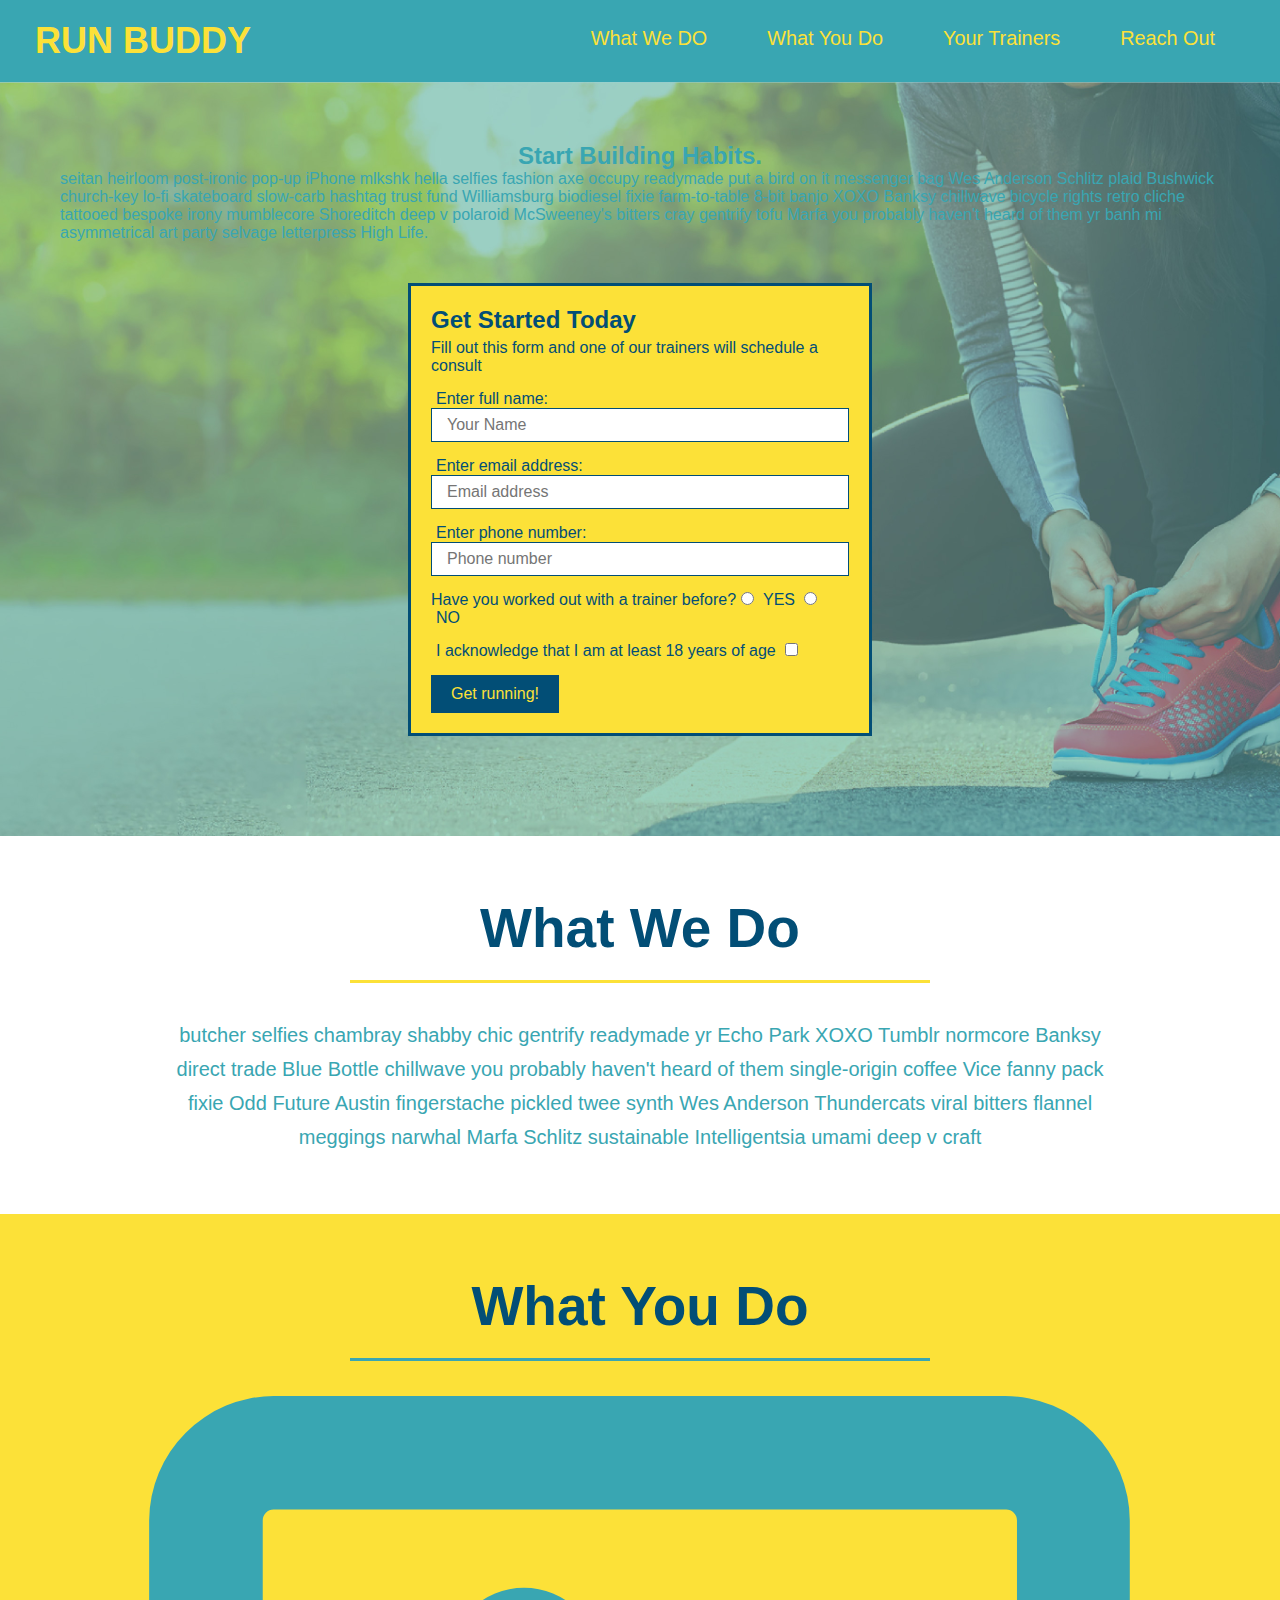
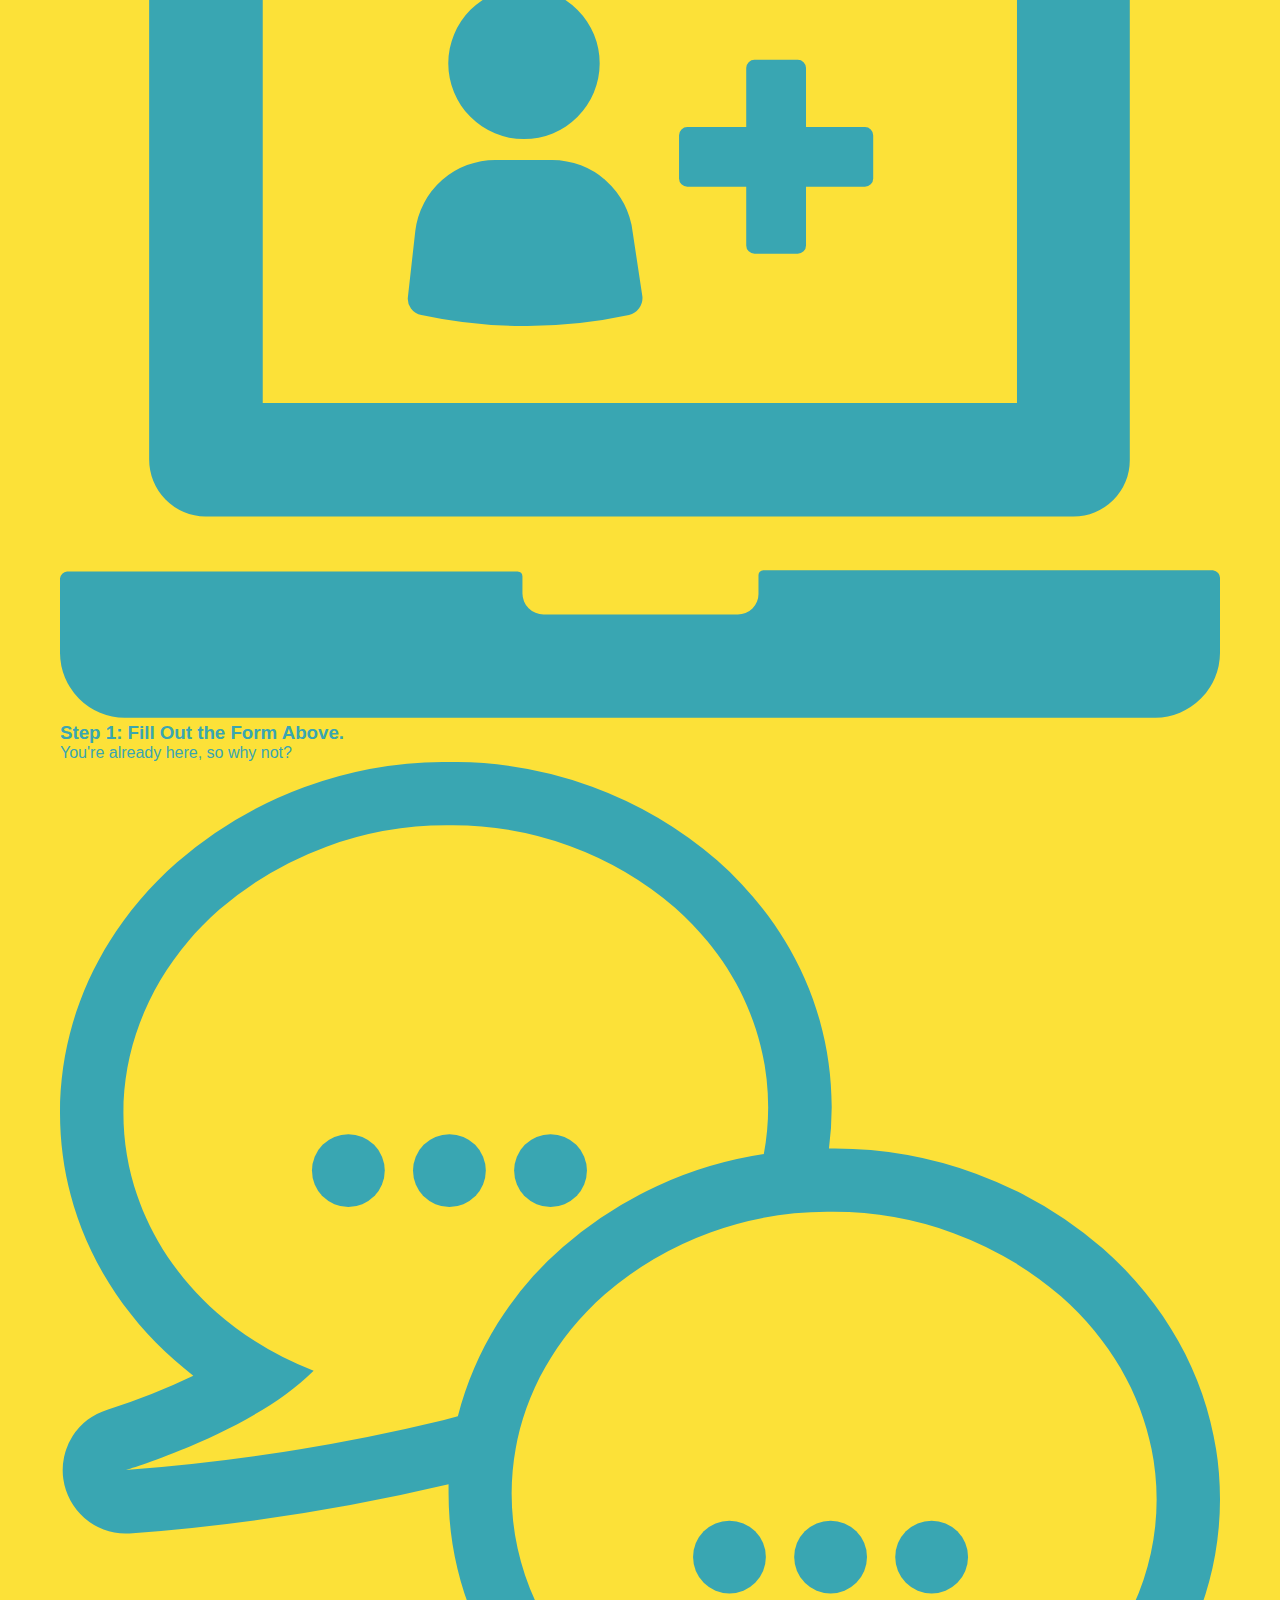
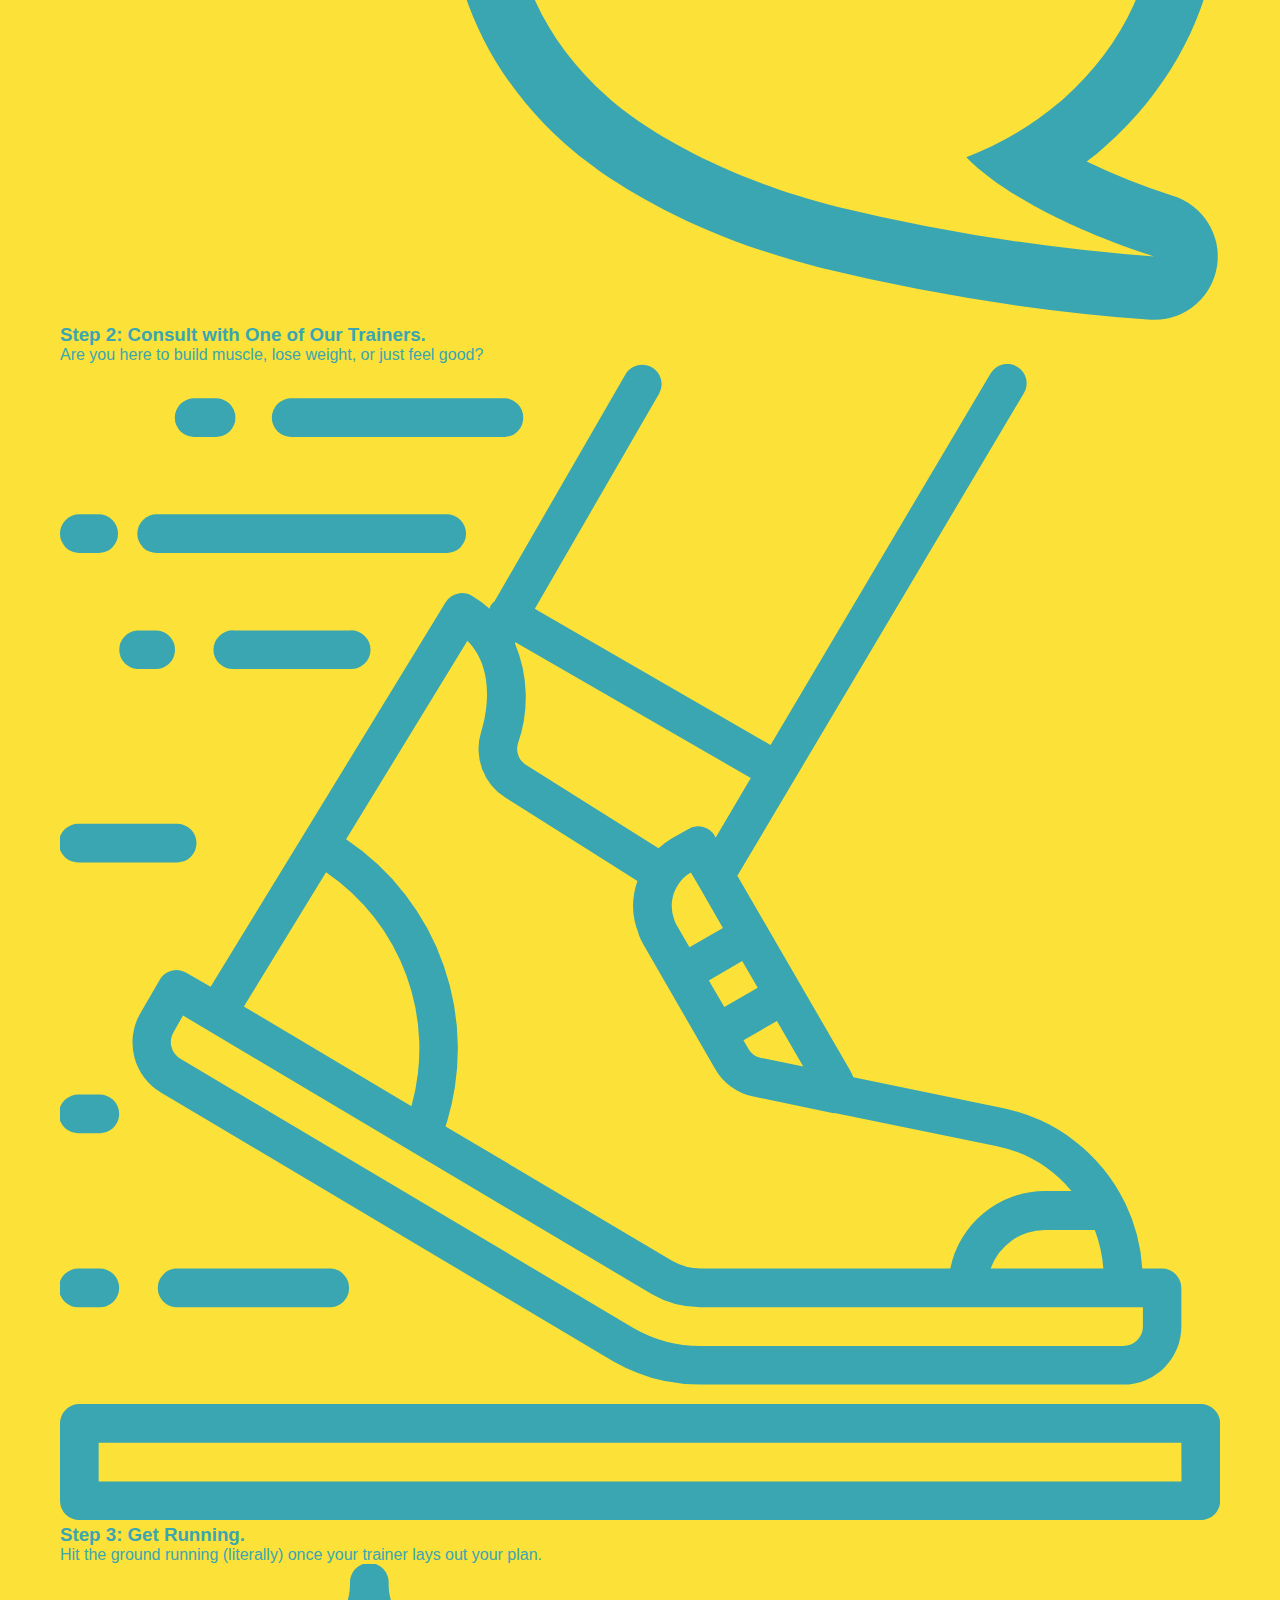
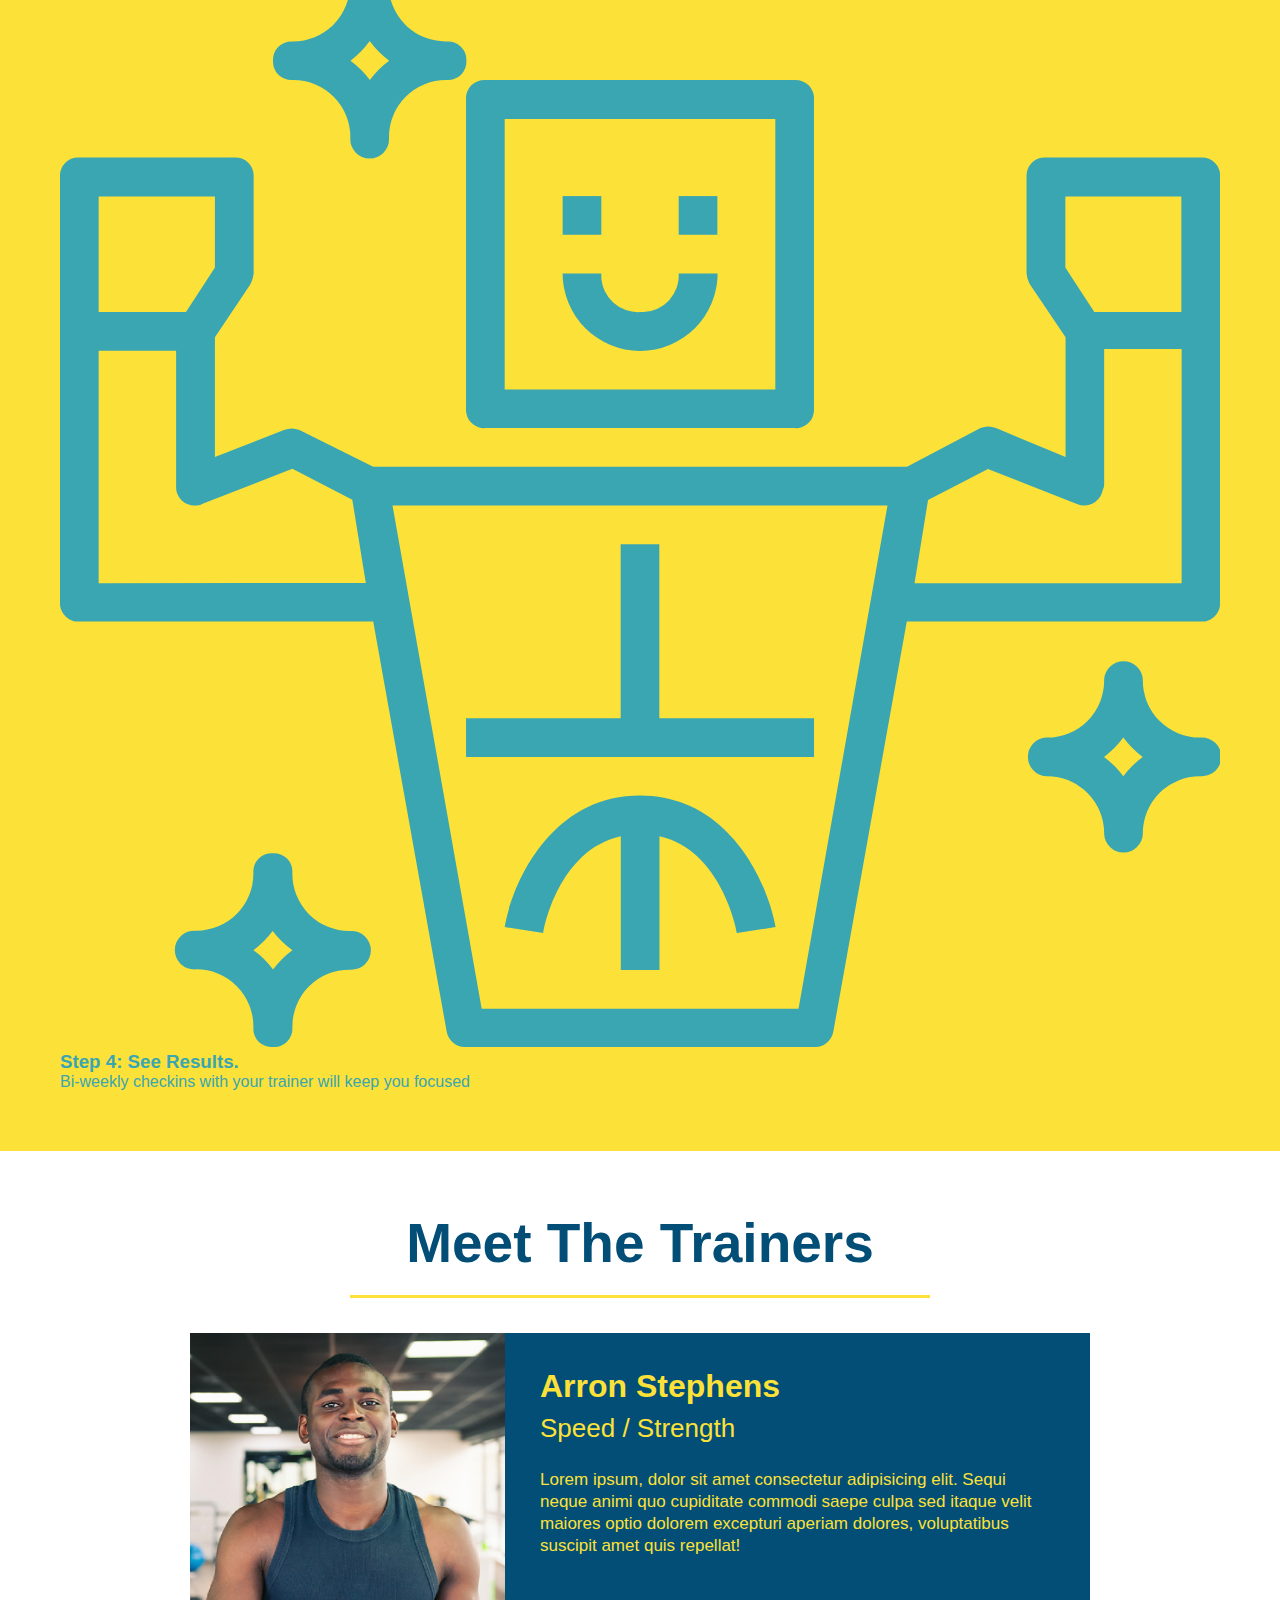
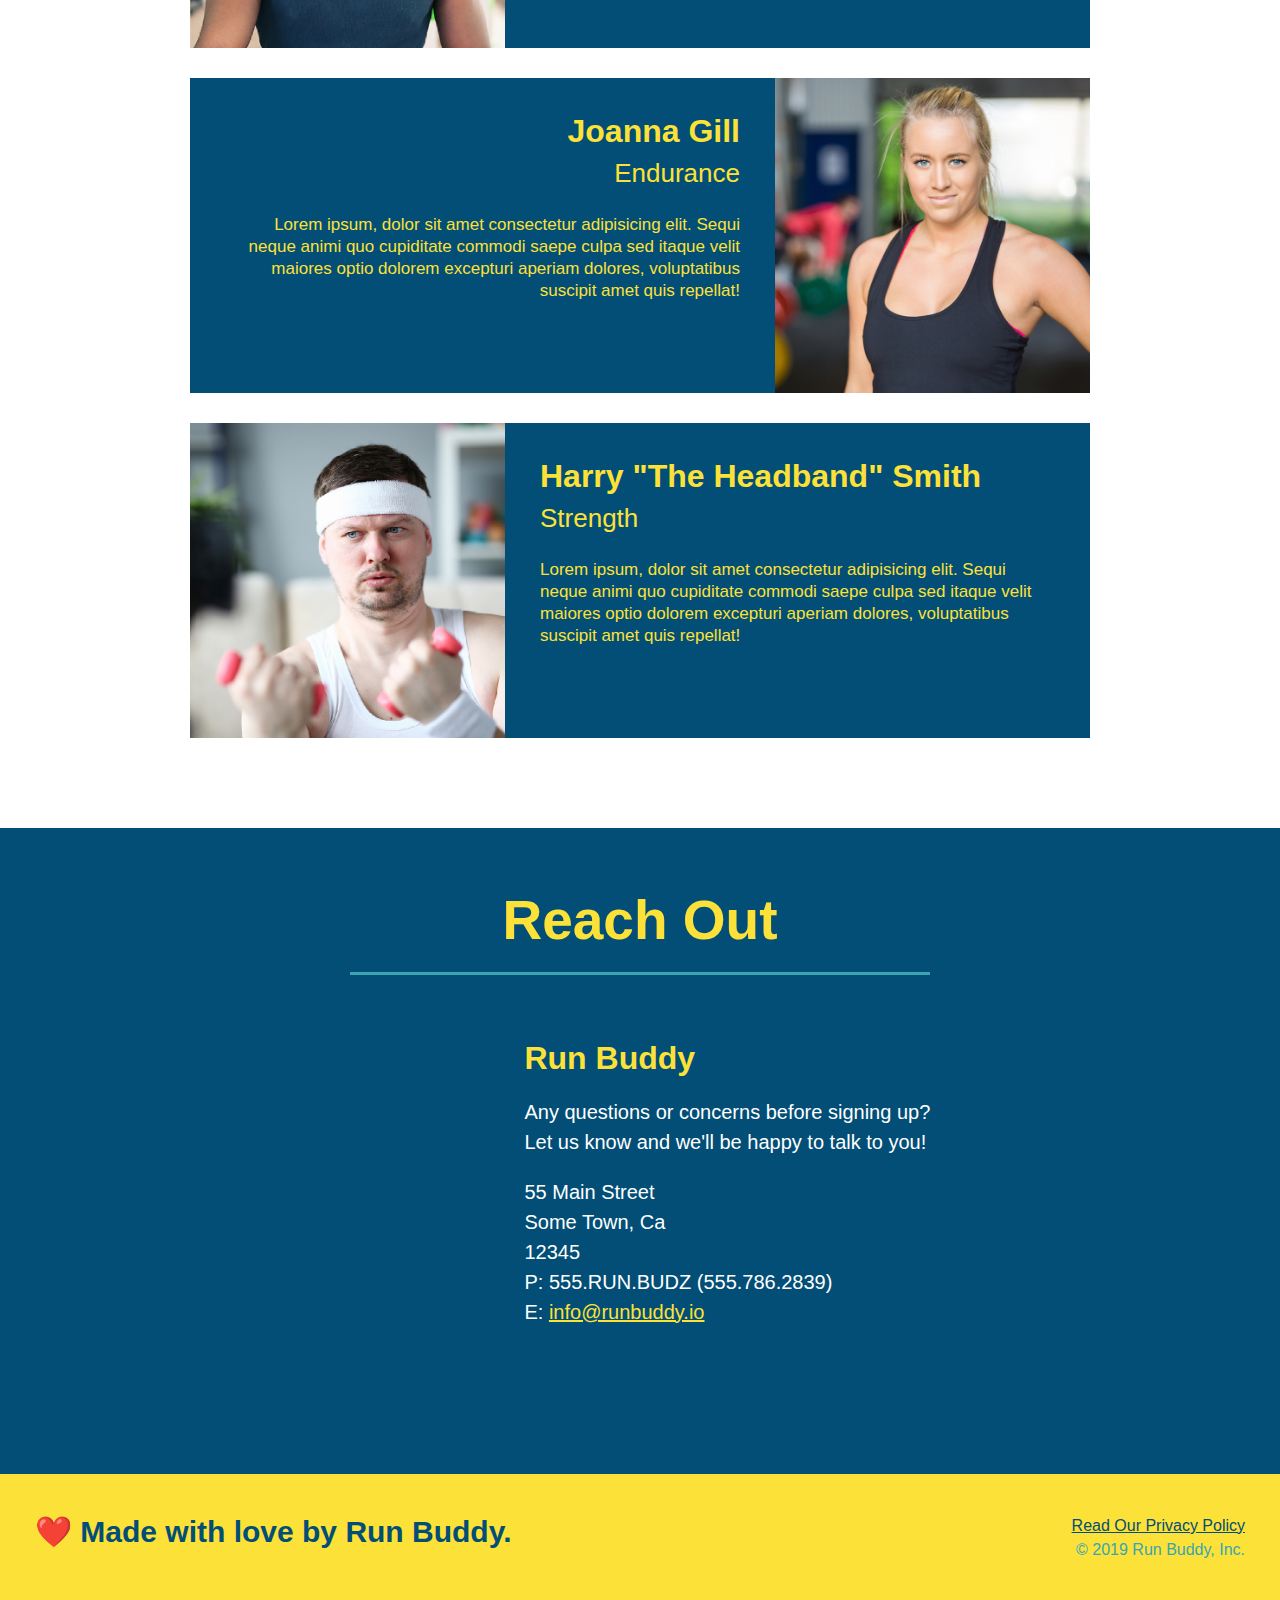
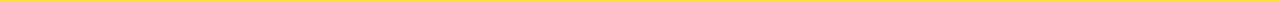
==== commit 78595d8c: "created hero-text" ====
--- a/index.html
+++ b/index.html
@@ -69,7 +69,14 @@
 
     <!-- Creates hero/jumbotron -->
 
-            <section class="hero">
+            <section class="hero"
+             class="hero-cta">
+                <h2>Start Building Habits.</h2>
+                <p>
+                  seitan heirloom post-ironic pop-up iPhone mlkshk hella selfies fashion axe occupy readymade put a bird on it messenger bag Wes Anderson Schlitz plaid Bushwick church-key lo-fi skateboard slow-carb hashtag trust fund Williamsburg biodiesel fixie farm-to-table 8-bit banjo XOXO Banksy chillwave bicycle rights retro cliche tattooed bespoke irony mumblecore Shoreditch deep v polaroid McSweeney's bitters cray gentrify tofu Marfa you probably haven't heard of them yr banh mi asymmetrical art party selvage letterpress High Life.
+                </p>
+              </div>
+              
                 <div class="hero-form">
                     <h3>Get Started Today</h3>
                         <p>Fill out this form and one of our 
@@ -130,11 +137,7 @@
 <!-- BEGIN "what we do" section -->
 
             <section id="what-we-do" class="intro">
-                <div class="flex-row">
-                <h2 Class="section-title primary-border">
-                    What We Do </h2>
-            </div>
-            <div class="flex-row">
+                <h2 Class="section-title primary-border">What We Do</h2>
                 <p>
                     butcher selfies chambray shabby chic gentrify readymade yr Echo Park XOXO 
                     Tumblr normcore Banksy direct trade Blue Bottle chillwave you probably haven't 
@@ -142,7 +145,6 @@
                     fingerstache pickled twee synth Wes Anderson Thundercats viral bitters flannel 
                     meggings narwhal Marfa Schlitz sustainable Intelligentsia umami deep v craft
                 </p>
-            </div>
             </section>
 
 <!-- END "what we do" section-->
@@ -150,67 +152,42 @@
 <!-- BEGIN "what you do" section -->
 
             <section id="what-you-do" class="steps">
-                <div class="flex-row">
-                <h2 class="section-title secondary-border">
-                    What You Do</h2>
-                </div>
-                
+                <h2 class="section-title secondary-border">What You Do</h2>
+
+                <div>
 
     <!-- insert SVG-1 image & Step 1 content-->
-            
-                <div class="step">
-                    <h3>Step 1.</h3>
-                    <div class="step-info">
-                        <div class="step-img">
-                            <img src="./assets/images/01-04-svgs/step-1.svg" alt="" />
-                        </div>
-                        <div class="step-text">
-                            <h4>Fill Out The Form Above</h4>
-                            <p>You're already here, so why not?</p>
-                        </div>
-                    </div>
-                </div>
+
+                    <img src="./assets/images/01-04-svgs/step-1.svg" alt="" />
+                    <h3>Step 1: <span>Fill Out the Form Above.</span></h3>
+                    <p>You're already here, so why not?</p>
+                </div>
+
+                <div>
 
     <!-- insert SVG-2 image & Step 2 content -->
-                <div class="step">
-                    <h3>Step 2.</h3>
-                    <div class="step-info">
-                        <div class="step-img">
-                            <img src="./assets/images/01-04-svgs/step-2.svg" alt="" />
-                        </div>
-                        <div class="step-text">
-                            <h4>Consult With One Of Out Trainers.</h4>
-                            <p>Are you here to build muscle, lose weight, or just feel good?</p>
-                        </div>
-                    </div>
-                </div>       
+
+                    <img src="./assets/images/01-04-svgs/step-2.svg" alt="" />
+                    <h3>Step 2: <span>Consult with One of Our Trainers.</span></h3>
+                    <p>Are you here to build muscle, lose weight, or just feel good?</p>
+                </div>
+
+                <div>
 
     <!-- insert SVG-3 image & Step 3 content-->
-                <div class="step">
-                    <h3>Step 3.</h3>
-                    <div class="step-info">
-                        <div class="step-img">
-                            <img src="./assets/images/01-04-svgs/step-3.svg" alt="" />
-                        </div>
-                        <div class="step-text">
-                            <h4>Get Running.</h4>
-                            <p>Hit the ground running (literally) once your trainer lays out your plan.</p> 
-                        </div>
-                    </div>
-                </div>
+
+                    <img src="./assets/images/01-04-svgs/step-3.svg" alt="" />
+                    <h3>Step 3: <span>Get Running.</span></h3>
+                    <p>Hit the ground running (literally) once your trainer lays out your plan.</p>
+                </div>
+
+                <div>
 
     <!-- insert SVG-4 image & Step 4 content-->
-                <div class="step">
-                    <h3>Step 4.</h3>
-                    <div class="step-info">
-                        <div class="step-img">
-                            <img src="./assets/images/01-04-svgs/step-4.svg" alt="" />
-                        </div>
-                        <div class="step-text">
-                            <h4>See Results.</h4>
-                            <p>Bi-weekly checkins with your trainer will keep you focused</p>
-                        </div>
-                    </div>
+
+                    <img src="./assets/images/01-04-svgs/step-4.svg" alt="" />
+                    <h3>Step 4: <span>See Results.</span></h3>
+                    <p>Bi-weekly checkins with your trainer will keep you focused</p>
                 </div>
 
             </section>
@@ -220,13 +197,12 @@
         
 <!-- BEGIN "meet the trainers" section -->
 
+    <!-- TRAINER 1: Arron Stephens -->
+
             <section id="your-trainers" class="trainers">
-                <div class="flex-row">
                 <h2 class="section-title primary-border">
                     Meet The Trainers
                 </h2>
-                </div>
-    <!-- TRAINER 1: Arron Stephens -->    
 
                 <article class="trainer">
                     <img src="./assets/images/trainer-1.jpg" alt="Arron Stephens in his workout clothes, ready to pump iron" />
@@ -301,21 +277,6 @@
 
                     </iframe>
 
-  <!-- Contact form -->
-                
-                    <div class="contact-form">
-                        <h3>Contact Us</h3>
-                        <form>
-                            <label for="contact-name">Your Name</label>
-                            <input type="text" id="contact-name" placeholder="Your Name" />
-
-                            <label for="contact-message">Message</label>
-                            <textarea id="contact-message" placeholder="Message"></textarea>
-
-                            <button type="submit>">Submit</button>
-                        </form>
-                    </div>
-                    
                   <div>
     
     <!-- Contact info placement-->
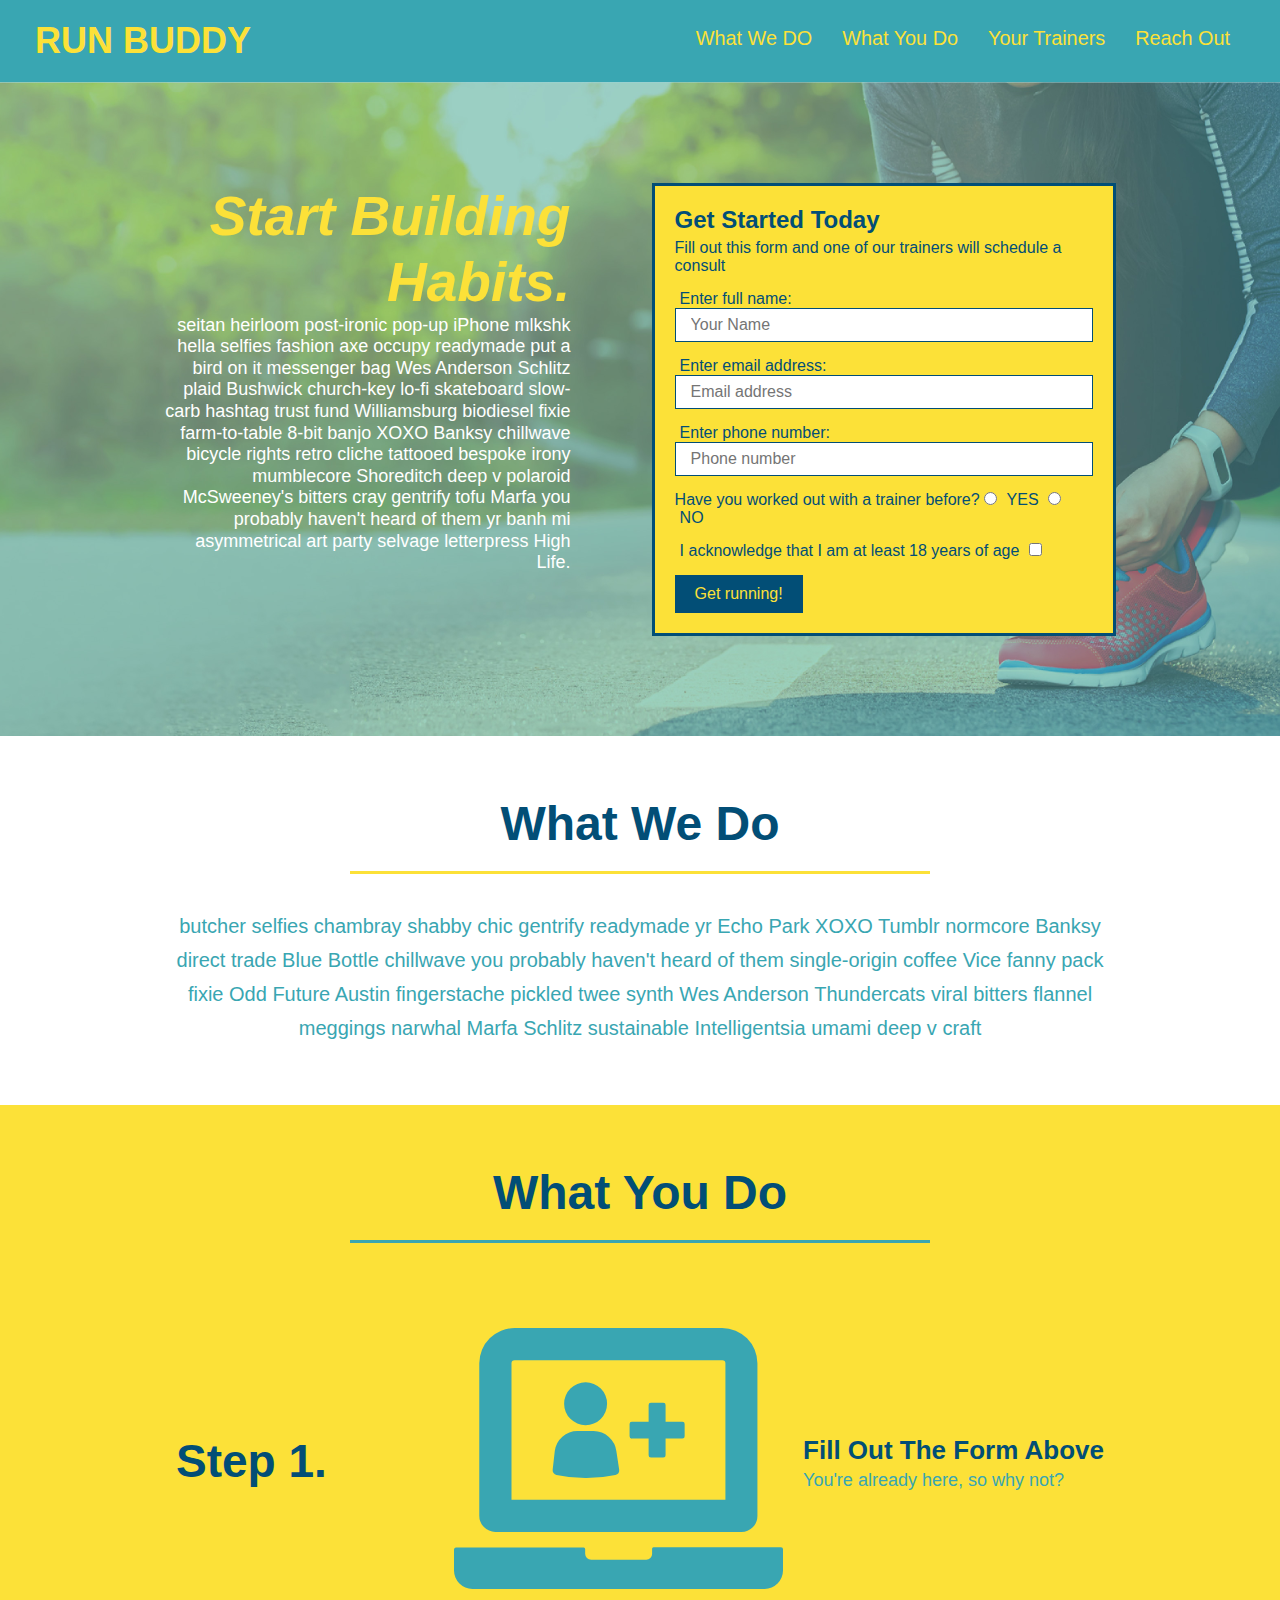
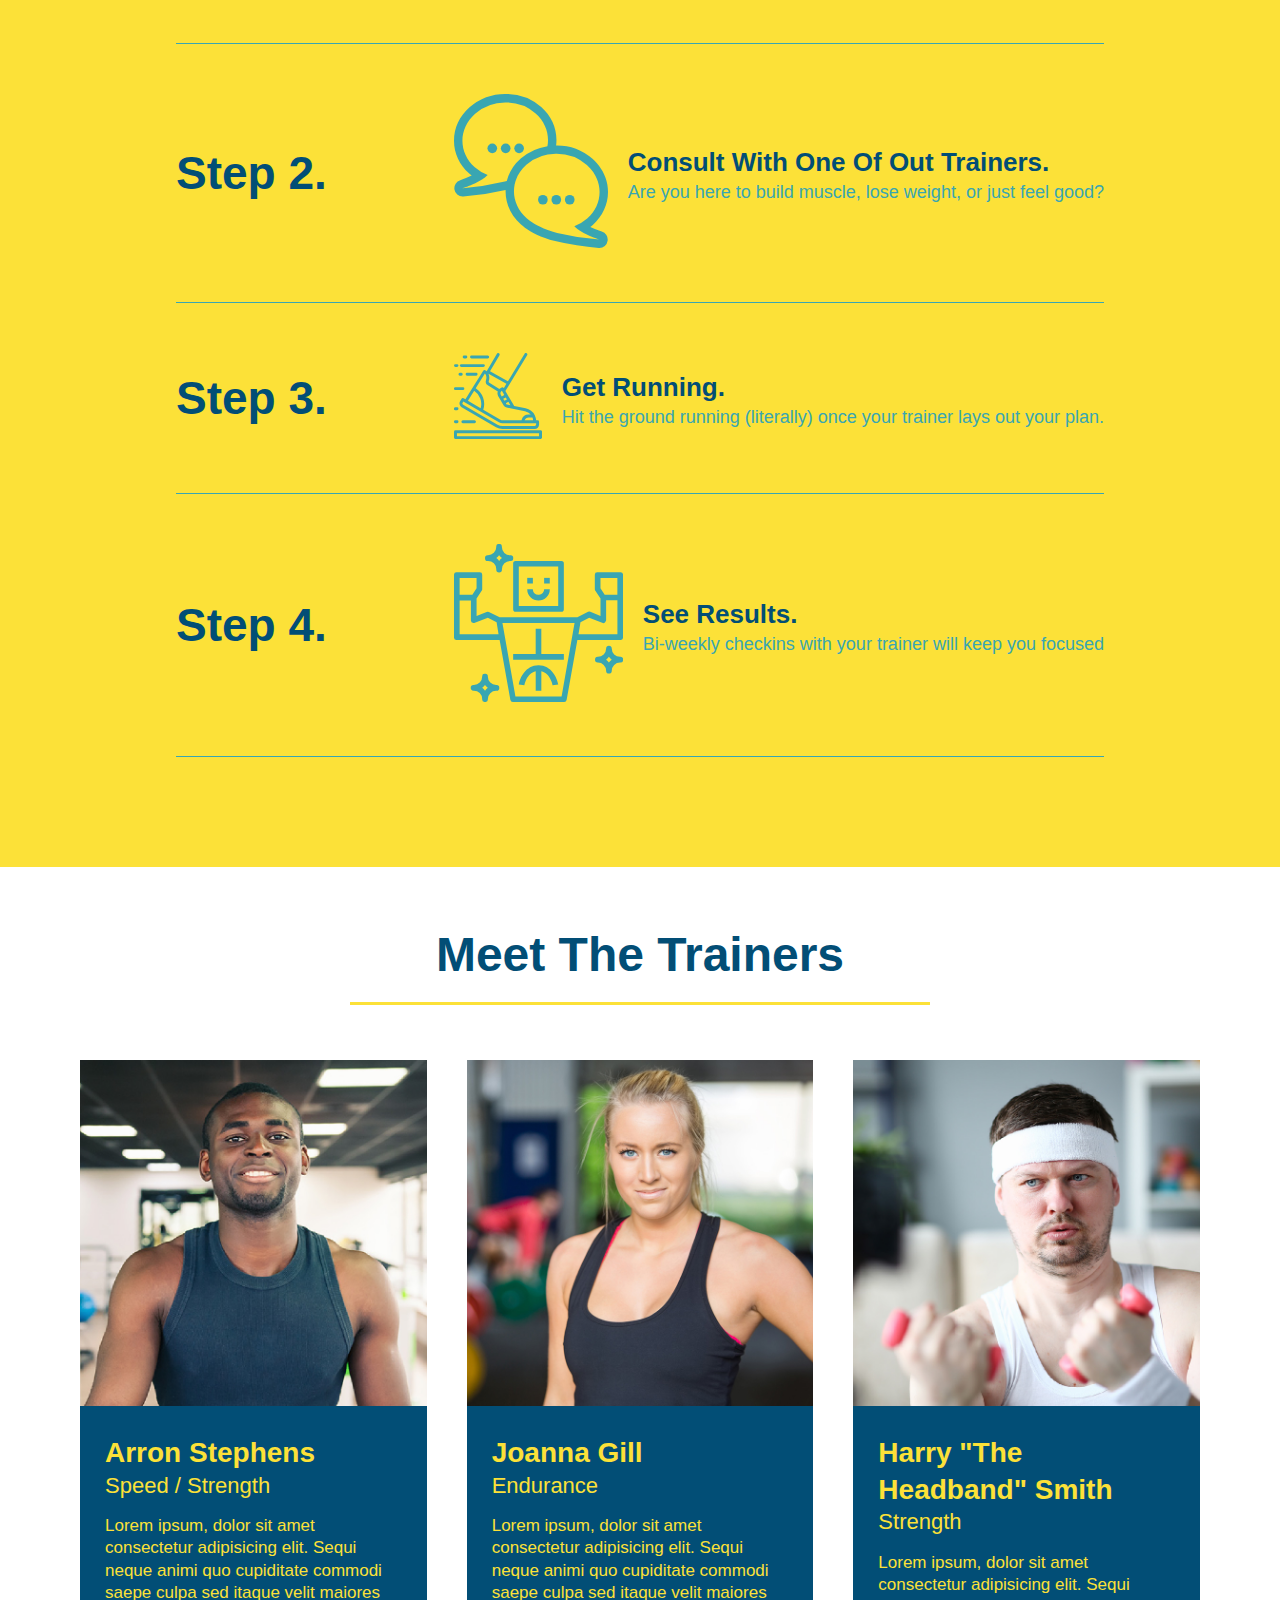
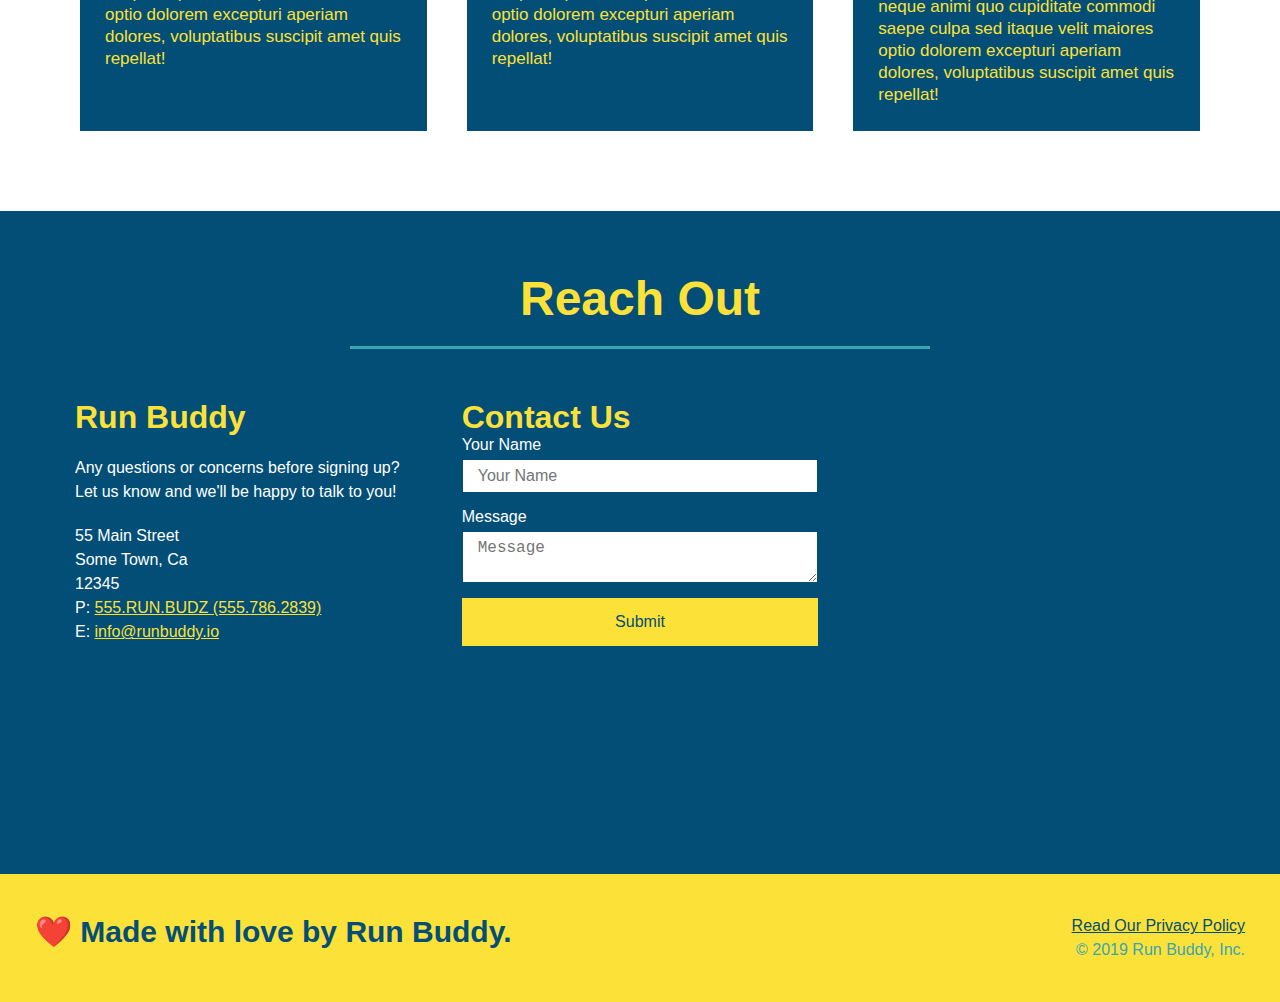
==== commit 75b916cb: "added media query outline" ====
--- a/index.html
+++ b/index.html
@@ -18,6 +18,10 @@
         <!-- Title -->
 
             <title>Run Buddy</title>
+
+        <!-- Viewport -->
+
+        <meta name="viewport" content="width=device-width, initial-scale=1.0" />
 
     </head>
 
@@ -69,14 +73,15 @@
 
     <!-- Creates hero/jumbotron -->
 
-            <section class="hero"
-             class="hero-cta">
+            <section class="hero">
+            <div class="hero-cta">
                 <h2>Start Building Habits.</h2>
                 <p>
                   seitan heirloom post-ironic pop-up iPhone mlkshk hella selfies fashion axe occupy readymade put a bird on it messenger bag Wes Anderson Schlitz plaid Bushwick church-key lo-fi skateboard slow-carb hashtag trust fund Williamsburg biodiesel fixie farm-to-table 8-bit banjo XOXO Banksy chillwave bicycle rights retro cliche tattooed bespoke irony mumblecore Shoreditch deep v polaroid McSweeney's bitters cray gentrify tofu Marfa you probably haven't heard of them yr banh mi asymmetrical art party selvage letterpress High Life.
                 </p>
+            </div>
               </div>
-              
+              </div>
                 <div class="hero-form">
                     <h3>Get Started Today</h3>
                         <p>Fill out this form and one of our 
@@ -137,7 +142,11 @@
 <!-- BEGIN "what we do" section -->
 
             <section id="what-we-do" class="intro">
-                <h2 Class="section-title primary-border">What We Do</h2>
+                <div class="flex-row">
+                <h2 Class="section-title primary-border">
+                    What We Do </h2>
+            </div>
+            <div class="flex-row">
                 <p>
                     butcher selfies chambray shabby chic gentrify readymade yr Echo Park XOXO 
                     Tumblr normcore Banksy direct trade Blue Bottle chillwave you probably haven't 
@@ -145,6 +154,7 @@
                     fingerstache pickled twee synth Wes Anderson Thundercats viral bitters flannel 
                     meggings narwhal Marfa Schlitz sustainable Intelligentsia umami deep v craft
                 </p>
+            </div>
             </section>
 
 <!-- END "what we do" section-->
@@ -152,42 +162,67 @@
 <!-- BEGIN "what you do" section -->
 
             <section id="what-you-do" class="steps">
-                <h2 class="section-title secondary-border">What You Do</h2>
-
-                <div>
+                <div class="flex-row">
+                <h2 class="section-title secondary-border">
+                    What You Do</h2>
+                </div>
+                
 
     <!-- insert SVG-1 image & Step 1 content-->
-
-                    <img src="./assets/images/01-04-svgs/step-1.svg" alt="" />
-                    <h3>Step 1: <span>Fill Out the Form Above.</span></h3>
-                    <p>You're already here, so why not?</p>
-                </div>
-
-                <div>
+            
+                <div class="step">
+                    <h3>Step 1.</h3>
+                    <div class="step-info">
+                        <div class="step-img">
+                            <img src="./assets/images/01-04-svgs/step-1.svg" alt="" />
+                        </div>
+                        <div class="step-text">
+                            <h4>Fill Out The Form Above</h4>
+                            <p>You're already here, so why not?</p>
+                        </div>
+                    </div>
+                </div>
 
     <!-- insert SVG-2 image & Step 2 content -->
-
-                    <img src="./assets/images/01-04-svgs/step-2.svg" alt="" />
-                    <h3>Step 2: <span>Consult with One of Our Trainers.</span></h3>
-                    <p>Are you here to build muscle, lose weight, or just feel good?</p>
-                </div>
-
-                <div>
+                <div class="step">
+                    <h3>Step 2.</h3>
+                    <div class="step-info">
+                        <div class="step-img">
+                            <img src="./assets/images/01-04-svgs/step-2.svg" alt="" />
+                        </div>
+                        <div class="step-text">
+                            <h4>Consult With One Of Out Trainers.</h4>
+                            <p>Are you here to build muscle, lose weight, or just feel good?</p>
+                        </div>
+                    </div>
+                </div>       
 
     <!-- insert SVG-3 image & Step 3 content-->
-
-                    <img src="./assets/images/01-04-svgs/step-3.svg" alt="" />
-                    <h3>Step 3: <span>Get Running.</span></h3>
-                    <p>Hit the ground running (literally) once your trainer lays out your plan.</p>
-                </div>
-
-                <div>
+                <div class="step">
+                    <h3>Step 3.</h3>
+                    <div class="step-info">
+                        <div class="step-img">
+                            <img src="./assets/images/01-04-svgs/step-3.svg" alt="" />
+                        </div>
+                        <div class="step-text">
+                            <h4>Get Running.</h4>
+                            <p>Hit the ground running (literally) once your trainer lays out your plan.</p> 
+                        </div>
+                    </div>
+                </div>
 
     <!-- insert SVG-4 image & Step 4 content-->
-
-                    <img src="./assets/images/01-04-svgs/step-4.svg" alt="" />
-                    <h3>Step 4: <span>See Results.</span></h3>
-                    <p>Bi-weekly checkins with your trainer will keep you focused</p>
+                <div class="step">
+                    <h3>Step 4.</h3>
+                    <div class="step-info">
+                        <div class="step-img">
+                            <img src="./assets/images/01-04-svgs/step-4.svg" alt="" />
+                        </div>
+                        <div class="step-text">
+                            <h4>See Results.</h4>
+                            <p>Bi-weekly checkins with your trainer will keep you focused</p>
+                        </div>
+                    </div>
                 </div>
 
             </section>
@@ -197,18 +232,21 @@
         
 <!-- BEGIN "meet the trainers" section -->
 
-    <!-- TRAINER 1: Arron Stephens -->
-
-            <section id="your-trainers" class="trainers">
+            <section id="your-trainers">
+                <div class="flex-row">
                 <h2 class="section-title primary-border">
                     Meet The Trainers
                 </h2>
+                </div>
+    <!-- TRAINER 1: Arron Stephens -->    
+
+                <div class="trainers">
 
                 <article class="trainer">
                     <img src="./assets/images/trainer-1.jpg" alt="Arron Stephens in his workout clothes, ready to pump iron" />
-                    <div class="trainer-bio text-left">
-                        <h3>Arron Stephens</h3>
-                        <h4>Speed / Strength</h4>
+                    <div class="trainer-bio">
+                        <h3 class="trainer-name">Arron Stephens</h3>
+                        <h4 class="trainer-role">Speed / Strength</h4>
                         <p>
                             Lorem ipsum, dolor sit amet consectetur adipisicing elit. 
                             Sequi neque animi quo cupiditate commodi saepe culpa sed
@@ -221,9 +259,10 @@
     <!-- TRAINER 2: Joanna Gill -->
 
                 <article class="trainer">
-                    <div class="trainer-bio text-right">
-                        <h3>Joanna Gill</h3>
-                        <h4>Endurance</h4>
+                    <img src="./assets/images/trainer-2.jpg" alt="Joanna Gill cooling off after a workout" />
+                    <div class="trainer-bio">
+                        <h3 class="trainer-name">Joanna Gill</h3>
+                        <h4 class="trainer-role">Endurance</h4>
                         <p>
                             Lorem ipsum, dolor sit amet consectetur adipisicing elit. 
                             Sequi neque animi quo cupiditate commodi saepe culpa sed
@@ -231,16 +270,16 @@
                             voluptatibus suscipit amet quis repellat!
                         </p>
                     </div>
-                    <img src="./assets/images/trainer-2.jpg" alt="Joanna Gill cooling off after a workout" />
+                    
                 </article>
 
     <!-- TRAINER 3: Harry "The Headband" Smith -->
 
                 <article class="trainer">
                     <img src="./assets/images/trainer-3.jpg" alt="Harry Smith wearing a headband and lifting comically small pink weights" />
-                    <div class="trainer-bio text-left">
-                        <h3>Harry "The Headband" Smith</h3>
-                        <h4>Strength</h4>
+                    <div class="trainer-bio">
+                        <h3 class="trainer-name">Harry "The Headband" Smith</h3>
+                        <h4 class="trainer-role">Strength</h4>
                         <p>
                             Lorem ipsum, dolor sit amet consectetur adipisicing elit. 
                             Sequi neque animi quo cupiditate commodi saepe culpa sed
@@ -250,6 +289,8 @@
                     </div>
                 </article>
 
+                </div>
+
             </section>
 
 <!-- END "meet the trainers" section -->
@@ -261,45 +302,45 @@
                 <h2 class="section-title secondary-border">Reach Out</h2>
 
     <!-- Contact container -->
-    
-                <div class="contact-info">
-
-    <!-- Map placement -->                
-            
-                    <iframe 
-
-                    src="https://www.google.com/maps/embed?pb=!1m18!1m12!1m3!1d3028.7516954581624!2d-111.89306318434684!3d40.6133017515843!2m3!1f0!2f0!3f0!3m2!1i1024!2i768!4f13.1!3m3!1m2!1s0x875289ad031d9597%3A0x64b063c6a89ed455!2s7400%20State%20St%2C%20Midvale%2C%20UT%2084047!5e0!3m2!1sen!2sus!4v1626980566387!5m2!1sen!2sus" 
-                    width="400" 
-                    height="400" 
-                    style="border:0;" 
-                    allowfullscreen="" 
-                    loading="lazy">
-
-                    </iframe>
-
-                  <div>
-    
-    <!-- Contact info placement-->
-
-                    <h3>Run Buddy</h3>
-
-                    <p>
-                      Any questions or concerns before signing up?
-                      <br />
-                      Let us know and we'll be happy to talk to you!
-                    </p>
-
-                    <address>
-                      55 Main Street <br/>
-                      Some Town, Ca <br/>
-                      12345<br />
-                      P: 555.RUN.BUDZ (555.786.2839)<br/>
-                      E: <a href="mailto:info@runbuddy.io">info@runbuddy.io</a>
-                    </address>
-
-                </div>
-
-            </section>
+
+  <div class="contact-info">
+    <div>
+      <h3>Run Buddy</h3>
+      <p>
+        Any questions or concerns before signing up?
+        <br />
+        Let us know and we'll be happy to talk to you!
+      </p>
+  
+      <address>
+        55 Main Street <br />
+        Some Town, Ca <br />
+        12345 <br />
+        P: <a href="tel:555.786.2839">555.RUN.BUDZ (555.786.2839)</a><br />
+        E: <a href="mailto://info@runbuddy.io">info@runbuddy.io</a>
+      </address>
+  
+    </div>
+  
+    <div class="contact-form">
+      <h3>Contact Us</h3>
+      <form>
+        <label for="contact-name">Your Name</label>
+        <input type="text" id="contact-name" placeholder="Your Name" />
+  
+        <label for="contact-message">Message</label>
+        <textarea id="contact-message" placeholder="Message"></textarea>
+  
+        <button type="submit">Submit</button>
+      </form>
+    </div>
+  
+    <iframe
+      src="https://www.google.com/maps/embed?pb=!1m14!1m12!1m3!1d12182.30520634488!2d-74.0652613!3d40.2407219!2m3!1f0!2f0!3f0!3m2!1i1024!2i768!4f13.1!5e0!3m2!1sen!2sus!4v1561060983193!5m2!1sen!2sus"
+      frameborder="0" style="border:0" allowfullscreen></iframe>
+  
+  </div>
+</section>
 
 <!-- END "reach out" section -->
 
--- a/assets/css/style.css
+++ b/assets/css/style.css
@@ -50,7 +50,7 @@
         }
 
             header nav ul li a {
-            margin: 0 30px;
+            padding: 10px 15px;
             font-weight: lighter;
             font-size: 1.55vw;
             }
@@ -99,28 +99,26 @@
         display: flex;
         justify-content: center;
         flex-wrap: wrap;
+        align-items: flex-start;
     }
 
 /*END Hero Style Sheet*/
 
 /* BEGIN Call-To-Action style sheet */
-
-    .hero-cta {
-        width: 35%;
-        text-align: right;
-        margin: 3.5%;
-        color: #fff;
-        font-size: 18px;
-        line-height: 1.3;
-    }
-
-    .hero-cta h2 {
-        font-style: italic;
-        font-size: 55px;
-        color: #fce138;
-    }
-
-
+.hero-cta {
+    width: 35%;
+    text-align: right;
+    margin: 3.5%;
+    color: #fff;
+    font-size: 18px;
+    line-height: 1.2;
+  }
+
+  .hero-cta h2 {
+    font-style: italic;
+    font-size: 55px;
+    color: #fce138;
+  }
 /*Sign up box style sheet*/
 
         .hero-form {
@@ -231,38 +229,42 @@
 /* BEGIN Trainer's style sheet*/
 
       .trainer {
-          overflow: auto;
-          width: 900px;
-          margin: 0 auto 30px auto;
+
+          margin: 20px;
           background: #024e76;
           color: #fce138;
+          flex: 1;
+      }
+
+      .trainers {
+         width: 100%;
+         margin: 0 auto;
+         display:flex;
+         flex-wrap: wrap;
+         justify-content: space-around;
       }
 
       .trainer img {
-        width: 35%;
-        float: left;
+        width: 100%;
       }
       
       .trainer-bio {
-        padding: 35px;
-        float: left;
-        width: 65%;
+        padding: 25px;
+        line-height: 1.3;
       }
 
       .trainer-bio h3 {
-        font-size: 32px;
-        margin-bottom: 8px;
+        font-size: 28px;
       }
       
       .trainer-bio h4 {
         font-weight: lighter;
-        font-size: 26px;
-        margin-bottom: 25px;
+        font-size: 22px;
+        margin-bottom: 15px;
       }
       
       .trainer-bio p {
         font-size: 17px;
-        line-height: 1.3;
       }
 
 /* END Trainer's style sheet*/
@@ -278,16 +280,10 @@
       }
 
       .contact-info iframe {
-        width: 400px;
         height: 400px;
       }
 
       .contact-info div {
-        width: 410px;
-        display: inline-block;
-        vertical-align: top;
-        text-align: left;
-        margin: 30px 0 0 60px;
         color: white;
       }
 
@@ -299,13 +295,45 @@
       .contact-info p, .contact-info address {
         margin: 20px 0;
         line-height: 1.5;
-        font-size: 20px;
+        font-size: 16px;
         font-style: normal;
       }
       
       .contact-info a {
         color: #fce138;
       }
+
+      .contact-info {
+          display: flex;
+          justify-content: space-between;
+          flex-wrap: wrap;
+      }
+
+      .contact-info > * {
+          flex: 1;
+          margin : 15px;
+      }
+
+      .contact-form input, .contact-form textarea {
+          border: 1px solid #024e76;
+          display: block;
+          padding: 7px 15px;
+          font-size: 16px;
+          color: #024e76;
+          width: 100%;
+          margin-bottom: 15px;
+          margin-top: 5px;
+      }
+
+      .contact-form button {
+          width: 100%;
+          border: none;
+          background: #fce138;
+          color:#024e76;
+          text-align: center;
+          padding: 15px 0;
+          font-size: 16px;
+      }
       
 
 /* END reach out style sheet*/
@@ -317,7 +345,7 @@
     }
 
     .section-title {
-        font-size: 55px;
+        font-size: 48px;
         color: #024e76;
         border-bottom: 3px solid;
         padding-bottom: 20px;
@@ -346,4 +374,19 @@
           display: flex;
       }
 
- +/* MEDIA QUERIES */
+
+/* MEDIA QUERY FOR SMALLER DESKTOP SCREENS AND SMALLER */
+  @media screen and (max-width: 980px) {
+
+  }
+  
+  /* MEDIA QUERY FOR TABLETS AND SMALLER */
+  @media screen and (max-width: 768px) {
+
+  }
+  
+  /* MEDIA QUERY FOR MOBILE PHONES AND SMALLER */
+  @media screen and (max-width: 575px) {
+
+  }